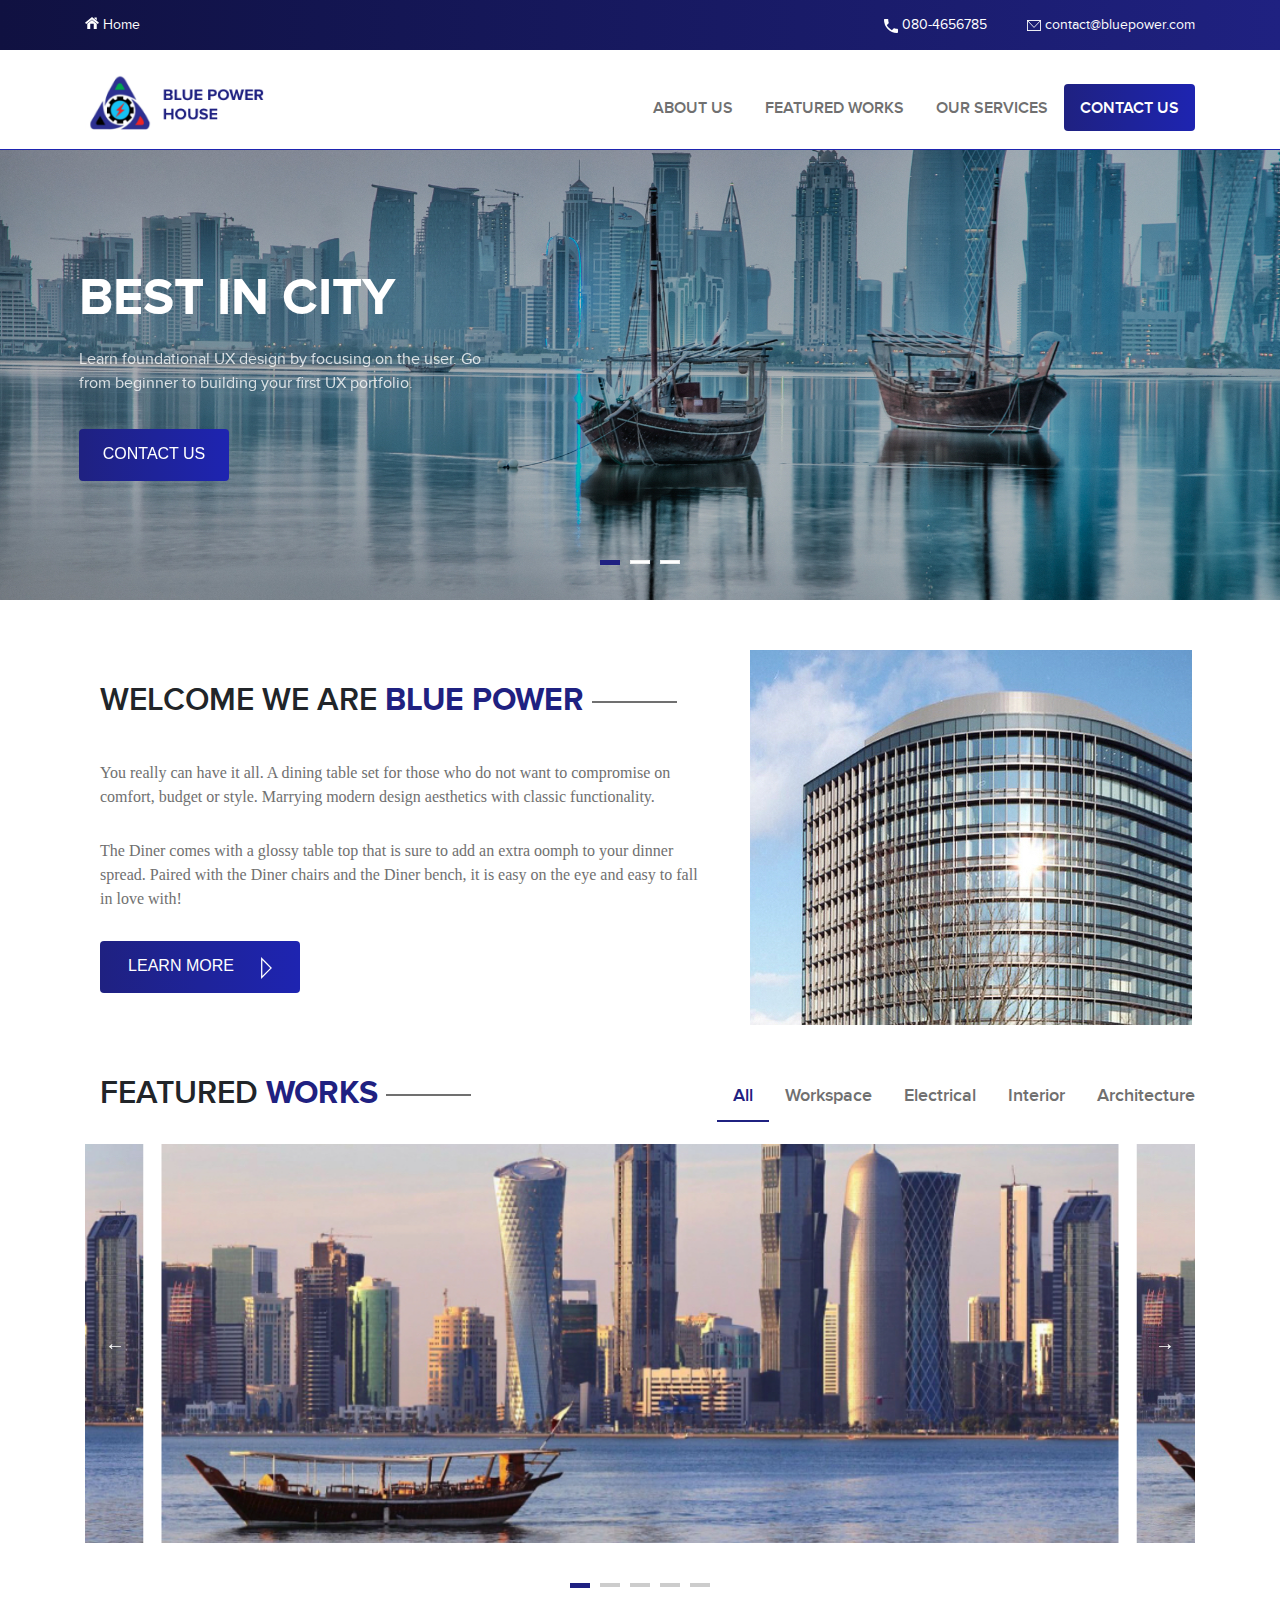
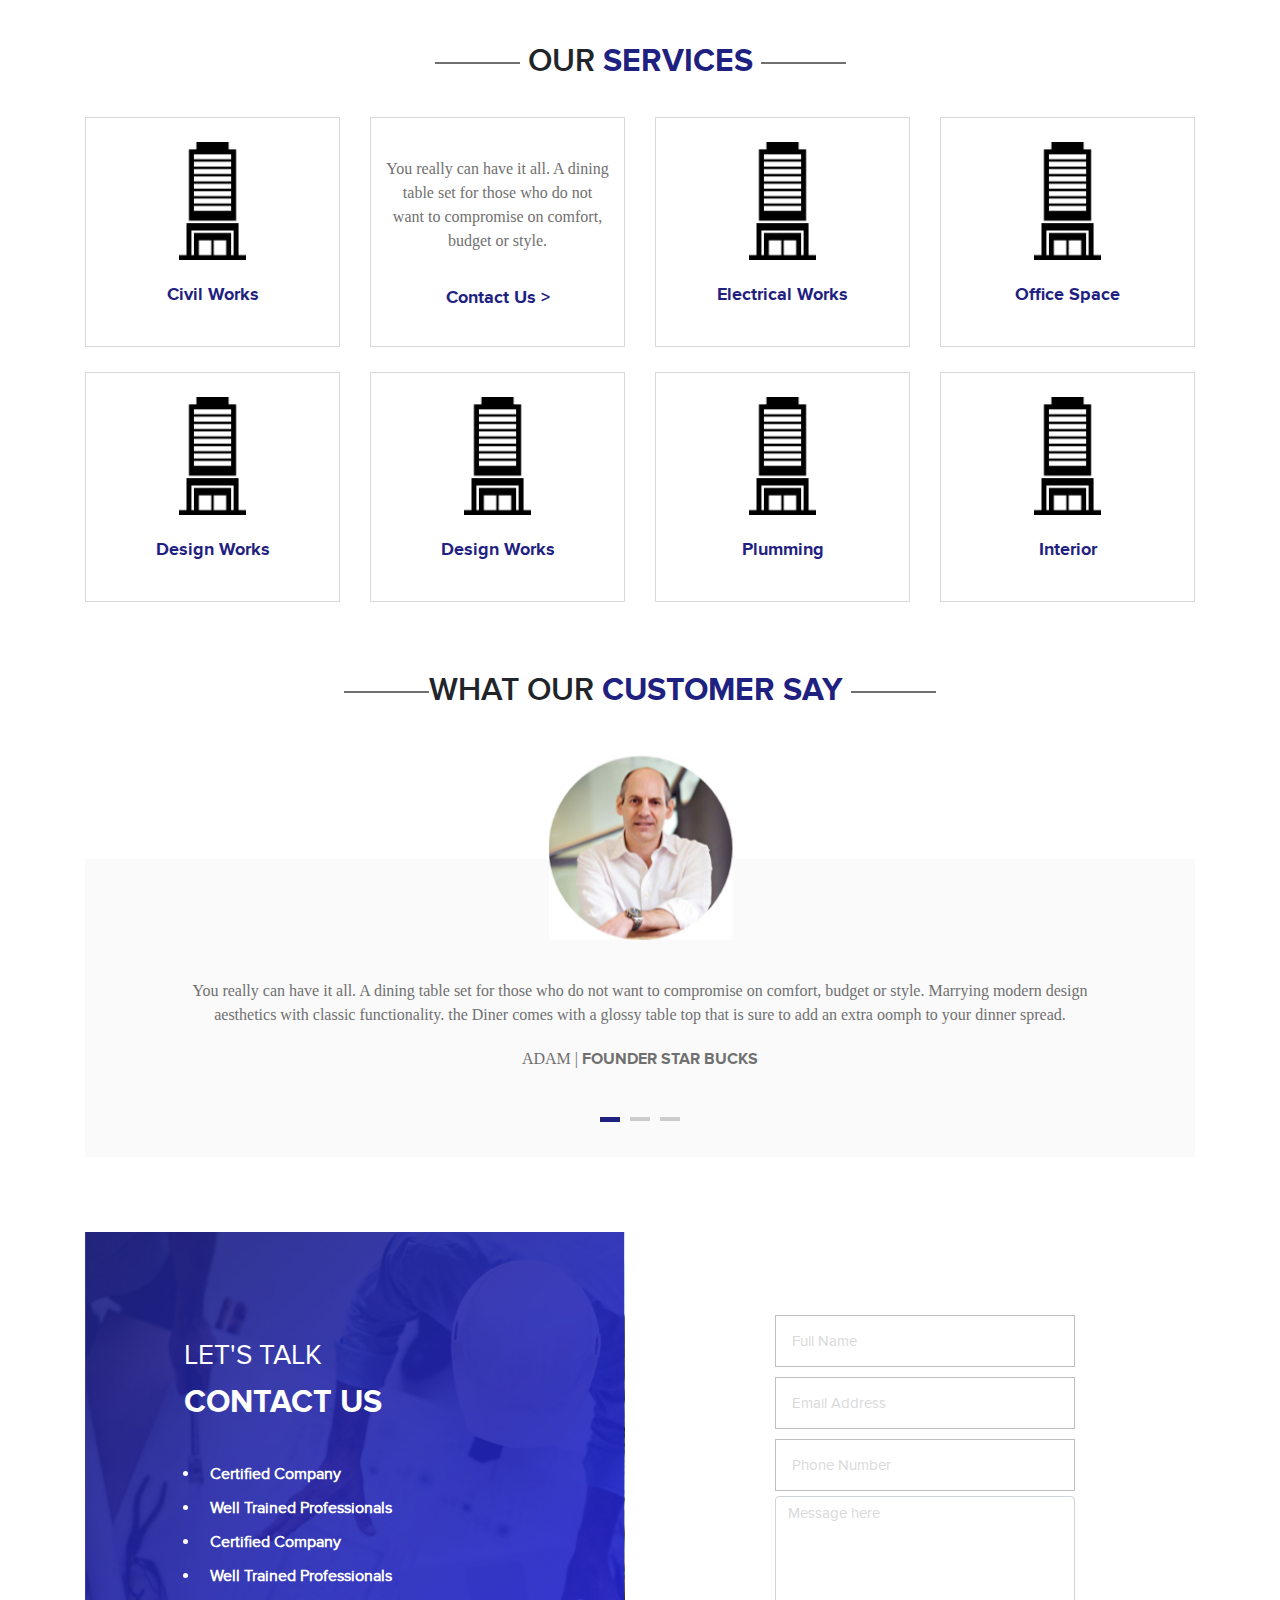
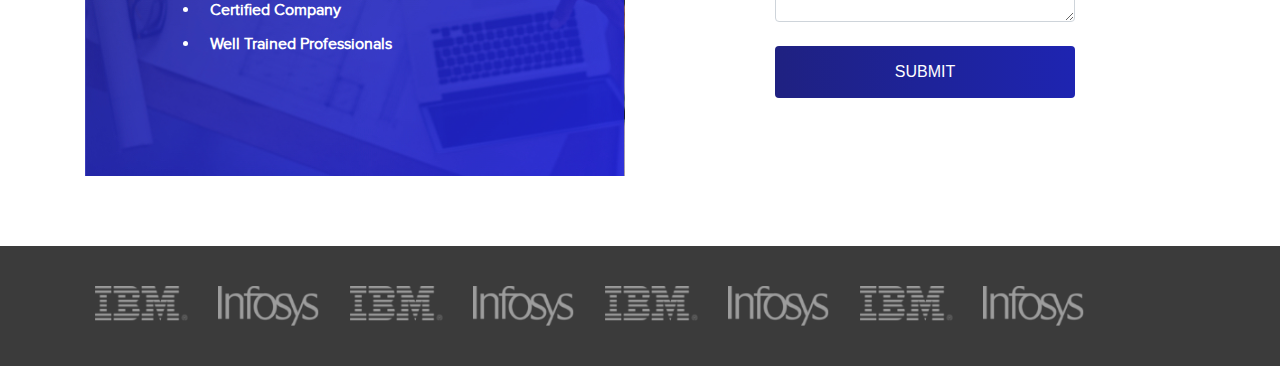
==== src/index.html @ 3dd4adbc "blue power changes" ====
<!DOCTYPE html>
<html>
<head>
  <title>Home | Blue-Power-House</title>
  <link rel="icon" href="assets/tab_logo.png" type="image/png" sizes="16x16">
  <meta charset="utf-8">
  <meta name="viewport" content="width=device-width, initial-scale=1, maximum-scale=1">
  <link rel="stylesheet" type="text/css" href="css/slick.css">
  <link rel="stylesheet" type="text/css" href="css/slick-theme.css">
  <link rel="stylesheet" type="text/css" href="css/alertify.min.css">
  <link rel="stylesheet" type="text/css" href="css/style.css">
  <link rel="stylesheet" href="https://maxcdn.bootstrapcdn.com/bootstrap/4.1.3/css/bootstrap.min.css">
  <script src="https://ajax.googleapis.com/ajax/libs/jquery/3.3.1/jquery.min.js"></script>
  <script src="https://cdnjs.cloudflare.com/ajax/libs/popper.js/1.14.3/umd/popper.min.js"></script>
  <script src="https://maxcdn.bootstrapcdn.com/bootstrap/4.1.3/js/bootstrap.min.js"></script>
</head>
<body>
	<div class="blue-house-home">
		<div class="header-desktop d-none d-sm-block">
			<div class="container-width container">
				<div class="row">
					<div class="col-sm-6 header-font">
						<a href="index.html">
							<img src="assets/Home.svg" class="Home_icon"> Home
						</a>
					</div>
					<div class="col-sm-6 header-font text-right">
						<a href="tel:080-4656785"><img src="assets/Call_white.svg" class="Home_icon" style="vertical-align: middle;"> 080-4656785</a>&nbsp;&nbsp;&nbsp;&nbsp;&nbsp;&nbsp;&nbsp;&nbsp;
						<a href="mailto:contact@bluepower.com"><img src="assets/email_white.svg" class="Home_icon" style="vertical-align: middle;"> contact@bluepower.com</a>
					</div>
				</div>
			</div>
		</div>
		<div class="logo-header">
			<div class="container logo-section">
				<div class="row mob-header">
					<div class="col-sm-3 col-6">
						<div class="blue-power-logo">
							<a href="index.html">
								<img src="assets/Company_Logo.png" class="Home_Logo">
							</a>
						</div>
					</div>
					<div class="col-sm-9 col-6">
						<div class="d-none d-sm-block desk-nav">
							  <ul class="nav justify-content-end">
								    <li class="nav-item">
								      <a class="nav-link header-hover" href="about.html">ABOUT US</a>
								    </li>
								    <li class="nav-item">
								      <a class="nav-link feature_header header-hover" href="javascript:void(0)">FEATURED WORKS</a>
								    </li>
								    <li class="nav-item">
								      <a class="nav-link service_header header-hover" href="javascript:void:(0)">OUR SERVICES</a>
								    </li>
								    <li class="nav-item">
								      <a class="nav-link contact-cta Contact_Us" href="javascript:void:(0)" style="color: white !important">CONTACT US</a>
								    </li>
								    
							  </ul>
						</div>
						<div class="d-block d-sm-none text-right menu">
							<a href="javascript:void(0)" onclick="openNav()">
								<img src="assets/Menu.svg" class="menu-icon" width="50%"> 
							</a>
							<div id="mySidenav" class="sidenav">
								<div class="container mob-header">
									<div class="row">
										<div class="col-6"> 
											<a href="index.html">
												<img src="assets/Company_Logo.png" class="Home_Logo">
											</a>
										</div>
										<div class="col-6 text-right"> 
											<a href="javascript:void(0)" onclick="closeNav()" class="close-nav" style="color: #1C1E76 !important;">
												<img src="assets/Close.svg" class="close_icon">
											</a>
										</div>
									</div>
									<div class="slider-cnt">
										<ul class="nav flex-column text-left">
										    <li class="nav-item">
										      <a class="nav-link" href="about.html">ABOUT US</a>
										    </li>
										    <li class="nav-item">
										      <a class="nav-link feature_header" href="javascript:void(0)">FEATURED WORKS</a>
										    </li>
										    <li class="nav-item">
										      <a class="nav-link service_header" href="javascript:void:(0)">OUR SERVICES</a>
										    </li>
										    
										    <li class="nav-item">
										      <a class="nav-link" href="tel:080-4656785">
										      		<img src="assets/call_blue.svg" class="Home_icon_mob" style="vertical-align: middle;"> 080-4656785
										      		
										      </a>
										    </li>
										    <li class="nav-item">
										      <a class="nav-link" href="mailto:contact@bluepower.com">
										      		<img src="assets/email_blue.svg" class="Home_icon_mob" style="vertical-align: middle;"> contact@bluepower.com
										      		
										      </a>
										    </li>
										    <li class="nav-item" style="padding-top: 10px;">
										      <a class="nav-link mob-contact-cta Contact_Us" href="javascript:void(0)" style="color: white !important;padding: 1rem 0rem !important;">CONTACT US</a>
										    </li>
										    
									  </ul>
									</div>
								</div>
							  
							</div>
						</div>
					</div>
				</div>
			</div>
		</div>
		<div class="home-banner">
			<div class="Banner-desk">
				<div class="banner-slick">
					<div class="d-none d-sm-block" style="position: relative;">
						
						<img src="assets/Home_desktop.jpg" style="width: 100%">
						<div class="banner-cnt-index">
							<div class="banner-header-text">BEST IN CITY</div>
							<div class="banner-sub-text">
								Learn foundational UX design by focusing on the user. Go from beginner to building your first UX portfolio.
							</div><br>
							<div class="baner-action">
								<a class="nav-link contact-cta banner-cta Contact_Us" href="javascript:void(0)" style="padding-top: 13px !important;">CONTACT US</a>
							</div>
						</div>
						
					</div>
					<div class="d-none d-sm-block" style="position: relative;">
						
						<img src="assets/Home_desktop.jpg" style="width: 100%">
						<div class="banner-cnt-index">
							<div class="banner-header-text">BEST IN CITY</div>
							<div class="banner-sub-text">
								Learn foundational UX design by focusing on the user. Go from beginner to building your first UX portfolio.
							</div><br>
							<div class="baner-action">
								<a class="nav-link contact-cta banner-cta Contact_Us" href="javascript:void(0)" style="padding-top: 13px !important;">CONTACT US</a>
							</div>
						</div>
						
					</div>
					<div class="d-none d-sm-block" style="position: relative;">
						
						<img src="assets/Home_desktop.jpg" style="width: 100%">
						<div class="banner-cnt-index">
							<div class="banner-header-text">BEST IN CITY</div>
							<div class="banner-sub-text">
								Learn foundational UX design by focusing on the user. Go from beginner to building your first UX portfolio.
							</div><br>
							<div class="baner-action">
								<a class="nav-link contact-cta banner-cta Contact_Us" href="javascript:void(0)" style="padding-top: 13px !important;">CONTACT US</a>
							</div>
						</div>
						
					</div>
					

				</div>
				<div class="banner-slick d-block d-sm-none">
					<div class="d-block d-sm-none Mob-relative">
						<img src="assets/Home_mobile.jpg" style="width: 100%">
						<div class="banner-cnt-index">
							<div class="banner-header-text">BEST IN CITY</div>
							<div class="banner-sub-text">
								Learn foundational UX design by focusing on the user. Go from beginner to building your first UX portfolio.
							</div><br>
							<div class="baner-action">
								<a class="nav-link contact-cta banner-cta Contact_Us" href="javascript:void(0)" style="padding-top: 13px !important;">CONTACT US</a>
							</div>
						</div>
					</div>
					
					<div class="d-block d-sm-none Mob-relative">
						<img src="assets/Home_mobile.jpg" style="width: 100%">
						<div class="banner-cnt-index">
							<div class="banner-header-text">BEST IN CITY</div>
							<div class="banner-sub-text">
								Learn foundational UX design by focusing on the user. Go from beginner to building your first UX portfolio.
							</div><br>
							<div class="baner-action">
								<a class="nav-link contact-cta banner-cta Contact_Us" href="javascript:void(0)" style="padding-top: 13px !important;">CONTACT US</a>
							</div>
						</div>
					</div>
					
					<div class="d-block d-sm-none Mob-relative">
						<img src="assets/Home_mobile.jpg" style="width: 100%">
						<div class="banner-cnt-index">
							<div class="banner-header-text">BEST IN CITY</div>
							<div class="banner-sub-text">
								Learn foundational UX design by focusing on the user. Go from beginner to building your first UX portfolio.
							</div><br>
							<div class="baner-action">
								<a class="nav-link contact-cta banner-cta Contact_Us" href="javascript:void(0)" style="padding-top: 13px !important;">CONTACT US</a>
							</div>
						</div>
					</div>
				</div>
				
				
			</div>
		</div>
		<div class="work-blue">
			<div class="we-are-blue">
				<div class="container">
					<div class="row">
						<div class="col-sm-7 col-12 d-flex">
							<div class="container align-self-center">
								<div class="welcome-title">WELCOME WE ARE <strong class="Blue-Head">BLUE POWER</strong> <span class="hr-line"></span></div>
								<div class="welcome-cnt">
									You really can have it all. A dining table set for those who do not want to compromise on comfort, budget or style. Marrying modern design aesthetics with classic functionality.
								</div>
								<div class="welcome-cnt">
									The Diner comes with a glossy table top that is sure to add an extra oomph to your dinner spread. Paired with the Diner chairs and the Diner bench, it is easy on the eye and easy to fall in love with!
								</div>
								<div class="learn-more">
									<a class="nav-link contact-cta banner-cta" href="#" style="padding-top: 13px !important;width: 200px !important;">LEARN MORE <img src="assets/Line_arrow.svg" class="cta_icon"></a>
								</div>
							</div>
						</div>
						<div class="col-sm-5 d-flex" id="welcome-banner">
							<div class="welcome-img align-self-center">
								<img src="assets/we_blue.jpg" class="" style="vertical-align: middle;width: 100%"> 
							</div>
						</div>
					</div>
				</div>
			</div>
		</div>
		<div class="featured-work-space" id="Feature-space">
			<div class="container">
				<div class="row">
					<div class="col-sm-5 col-12">
						<div class="container">
							<div class="welcome-title">FEATURED <strong class="Blue-Head">WORKS</strong> <span class="hr-line"></span></div>
						</div>
					</div>
					<div class="col-sm-7 col-12">
						<div class="featured-list" id="featured-list">
							<ul class="nav justify-content-end" id="work-space-scroll">
							    <li class="nav-item">
							      <a class="nav-link header-hover-feature active-item-feture" data-slide="1" href="javascript:void(0)">All</a>
							    </li>
							    <li class="nav-item">
							      <a class="nav-link header-hover-feature" href="#" data-slide="2">Workspace</a>
							    </li>
							    <li class="nav-item">
							      <a class="nav-link header-hover-feature" href="#" data-slide="3">Electrical</a>
							    </li>
							    <li class="nav-item">
							      <a class="nav-link header-hover-feature" href="#" data-slide="4">Interior</a>
							    </li>
							    <li class="nav-item">
							      <a class="nav-link header-hover-feature" href="#" style="padding-right:0px;" data-slide="5">Architecture</a>
							    </li> 
							   
							</ul>
						</div>
					</div>
				</div>
			</div>
			<div class="container feature-work-banners">
					<section class="center slider">
						  <div>
						    <img src="assets/Feature_slide1.jpg" width="100%">
						  </div>
						  <div>
						    <img src="assets/Feature_slide1.jpg" width="100%">
						  </div>
						  <div>
						    <img src="assets/Feature_slide1.jpg" width="100%">
						  </div>
						  <div>
						    <img src="assets/Feature_slide1.jpg" width="100%">
						  </div>
						  <div>
						    <img src="assets/Feature_slide1.jpg" width="100%">
						  </div>
						  
					</section>
			</div>
		</div>
		<div class="container our-service">
			<div class="row">
				<div class="col-sm-12 col-12">
					<div class="welcome-title text-center"><span class="hr-line"></span> OUR <strong class="Blue-Head">SERVICES</strong> <span class="hr-line"></span></div>
				</div>
				
			</div>
			<div class="row centerMobile">
				<div class="col-sm-3 d-flex">
					<div class="container service text-center align-self-center">
						<br>
						<img src="assets/service_icon.svg" width="30%">
						
						<div class="service_title text-center">
							Civil Works
						</div>
						<br>
					</div>
				</div>
				<div class="col-sm-3 d-flex">
					<div class="container service text-center align-self-center">
						<br>
						<div class="contact-text">
							You really can have it all. A dining table set for those who do not want to compromise on comfort, budget or style.
						</div>
						<div class="service_title text-center Contact_Us">
							<a class="service_title Contact_Us" href="#contact-left">
								Contact Us >
							</a>
							
						</div>
						<br>
					</div>
				</div>
				<div class="col-sm-3 d-flex">
					<div class="container service text-center align-self-center">
						<br>
						<img src="assets/service_icon.svg" width="30%">
						<div class="service_title text-center">
							Electrical Works
						</div>
						<br>
					</div>
				</div>
				<div class="col-sm-3 d-flex">
					<div class="container service text-center align-self-center">
						<br>
						<img src="assets/service_icon.svg" width="30%">
						<div class="service_title text-center">
							Office Space
						</div>
						<br>
					</div>
				</div>
				<div class="col-sm-3 d-flex">
					<div class="container service text-center align-self-center">
						<br>
						<img src="assets/service_icon.svg" width="30%">
						<div class="service_title text-center">
							Design Works
						</div>
						<br>
					</div>
				</div>
				<div class="col-sm-3 d-flex">
					<div class="container service text-center align-self-center">
						<br>
						<img src="assets/service_icon.svg" width="30%">
						<div class="service_title text-center">
							Design Works
						</div>
						<br>
					</div>
				</div>
				<div class="col-sm-3 d-flex">
					<div class="container service text-center align-self-center">
						<br>
						<img src="assets/service_icon.svg" width="30%">
						<div class="service_title text-center">
							Plumming
						</div>
						<br>
					</div>
				</div>
				<div class="col-sm-3 d-flex">
					<div class="container service text-center align-self-center">
						<br>
						<img src="assets/service_icon.svg" width="30%">
						<div class="service_title text-center">
							Interior
						</div>
						<br>
					</div>
				</div>
			</div>
		</div>
		<div class="container">
			<div class="customer_say">
				<div class="row">
					<div class="col-sm-12 col-12 service-head">
						<div class="welcome-title text-center"><span class="hr-line"></span>WHAT OUR<br class="d-block d-sm-none"> <strong class="Blue-Head">CUSTOMER SAY</strong> <span class="hr-line"></span></div>
					</div>
				</div>
				<div class="testimonials">
					<div class="text-center">
						<img src="assets/Founder.jpg" class="founder-img">
						<div class="say-text text-center">
							 You really can have it all. A dining table set for those who do not want to compromise on comfort, budget or style. Marrying modern design aesthetics with classic functionality. the Diner comes with a glossy table top that is sure to add an extra oomph to your dinner spread.
							<div class="say-person">
								ADAM | <strong>FOUNDER STAR BUCKS</strong>
							</div>
						</div>
					</div>
					<div class="text-center">
						<img src="assets/Founder.jpg" class="founder-img">
						<div class="say-text text-center">
							You really can have it all. A dining table set for those who do not want to compromise on comfort, budget or style. Marrying modern design aesthetics with classic functionality. the Diner comes with a glossy table top that is sure to add an extra oomph to your dinner spread.
							<div class="say-person">
								ADAM | <strong>FOUNDER STAR BUCKS</strong>
							</div>
						</div>
					</div>
					<div class="text-center">
						<img src="assets/Founder.jpg" class="founder-img">
						<div class="say-text text-center">
							You really can have it all. A dining table set for those who do not want to compromise on comfort, budget or style. Marrying modern design aesthetics with classic functionality. the Diner comes with a glossy table top that is sure to add an extra oomph to your dinner spread.
							<div class="say-person">
								ADAM | <strong>FOUNDER STAR BUCKS</strong>
							</div>
						</div>
					</div>
				</div>
			</div>
		</div>
		<div class="container">
			<div class="lets-talk">
				<div class="row">
					<div class="col-sm-6 contact-left d-flex" id="contact-left">
						<img src="assets/Contact_us.jpg" width="100%">
						<div class="contact-cnt align-self-center">
							<div class="lets-header"><span style="font-size: 28px !important;">LET'S TALK</span> <br><strong>CONTACT US</strong></div><br>
							<div class="lets-qualify">
								<ul>
									<li>Certified Company</li>
									<li>Well Trained Professionals</li>
									<li>Certified Company</li>
									<li>Well Trained Professionals</li>
									<li>Certified Company</li>
									<li>Well Trained Professionals</li>
										
								</ul>
							</div>
						</div>
					</div>
					<div class="col-sm-6 col-12 d-flex">
						<div class="contact-form align-self-center">
							<div class="contact-mobile d-block d-sm-none text-center">
								LET'S TALK<br>
								<strong>CONTACT US</strong>
							</div>
							<div class="contact-forn">
								<form id="contact-form">
									<div class="form-field">
										<input type="text" class="formInput" name="name" placeholder="Full Name" id="inputName" required>
									</div>
									<div class="form-field">
										<input type="email" class="formInput" name="email" placeholder="Email Address" id="inputEmail" required>
									</div>
									<div class="form-field">
										<input type="text" class="formInput" name="phone" placeholder="Phone Number" id="inputPhone" required>
									</div>
									<div class="text-field">
										<textarea class="form-control"  rows="5" name="Message" id="inputMessage" placeholder="Message here"></textarea>
									</div>
									
									<br>
									<div class="submit-form">
										<input type="submit" name="submit" value="SUBMIT">
									</div>
								</form>
							</div>
						</div>
					</div>
				</div>
			</div>
		</div>
		<div class="blue-footer">
			<div class="trusted-list">
				<div class="container mob_ver" style="padding-left: 30px;">
					<div class="row mobile_overflow" style="">
						<div>
							<img src="assets/Trusted_company_logo1.png" class="trusted_img">
						</div>
						<div>
							<img src="assets/Trusted_company_logo2.png" class="trusted_img">
						</div>
						<div>
							<img src="assets/Trusted_company_logo1.png" class="trusted_img">
						</div>
						<div>
							<img src="assets/Trusted_company_logo2.png" class="trusted_img">
						</div>
						<div>
							<img src="assets/Trusted_company_logo1.png" class="trusted_img">
						</div>
						<div>
							<img src="assets/Trusted_company_logo2.png" class="trusted_img">
						</div>
						<div>
							<img src="assets/Trusted_company_logo1.png" class="trusted_img">
						</div>
						<div>
							<img src="assets/Trusted_company_logo2.png" class="trusted_img">
						</div>

					</div>
				</div>
			</div>
		</div>

	</div>
	<script type="text/javascript" src="https://code.jquery.com/jquery-2.2.0.min.js"></script>
	<script type="text/javascript" src="js/slick.js"></script>
	<script type="text/javascript" src="js/alertify.min.js"></script>
	<script type="text/javascript" src="js/app.js"></script>


</body>
</html>
---- src/css/alertify.min.css ----
/**
 * alertifyjs 1.11.2 http://alertifyjs.com
 * AlertifyJS is a javascript framework for developing pretty browser dialogs and notifications.
 * Copyright 2018 Mohammad Younes <Mohammad@alertifyjs.com> (http://alertifyjs.com) 
 * Licensed under GPL 3 <https://opensource.org/licenses/gpl-3.0>*/
.alertify .ajs-dimmer{position:fixed;z-index:1981;top:0;right:0;bottom:0;left:0;padding:0;margin:0;background-color:#252525;opacity:.5}.alertify .ajs-modal{position:fixed;top:0;right:0;left:0;bottom:0;padding:0;overflow-y:auto;z-index:1981}.alertify .ajs-dialog{position:relative;margin:5% auto;min-height:110px;max-width:500px;padding:24px 24px 0 24px;outline:0;background-color:#fff}.alertify .ajs-dialog.ajs-capture:before{content:'';position:absolute;top:0;right:0;bottom:0;left:0;display:block;z-index:1}.alertify .ajs-reset{position:absolute!important;display:inline!important;width:0!important;height:0!important;opacity:0!important}.alertify .ajs-commands{position:absolute;right:4px;margin:-14px 24px 0 0;z-index:2}.alertify .ajs-commands button{display:none;width:10px;height:10px;margin-left:10px;padding:10px;border:0;background-color:transparent;background-repeat:no-repeat;background-position:center;cursor:pointer}.alertify .ajs-commands button.ajs-close{background-image:url([data-uri])}.alertify .ajs-commands button.ajs-maximize{background-image:url([data-uri])}.alertify .ajs-header{margin:-24px;margin-bottom:0;padding:16px 24px;background-color:#fff}.alertify .ajs-body{min-height:56px}.alertify .ajs-body .ajs-content{padding:16px 24px 16px 16px}.alertify .ajs-footer{padding:4px;margin-left:-24px;margin-right:-24px;min-height:43px;background-color:#fff}.alertify .ajs-footer .ajs-buttons.ajs-primary{text-align:right}.alertify .ajs-footer .ajs-buttons.ajs-primary .ajs-button{margin:4px}.alertify .ajs-footer .ajs-buttons.ajs-auxiliary{float:left;clear:none;text-align:left}.alertify .ajs-footer .ajs-buttons.ajs-auxiliary .ajs-button{margin:4px}.alertify .ajs-footer .ajs-buttons .ajs-button{min-width:88px;min-height:35px}.alertify .ajs-handle{position:absolute;display:none;width:10px;height:10px;right:0;bottom:0;z-index:1;background-image:url([data-uri]);-webkit-transform:scaleX(1);transform:scaleX(1);cursor:se-resize}.alertify.ajs-no-overflow .ajs-body .ajs-content{overflow:hidden!important}.alertify.ajs-no-padding.ajs-maximized .ajs-body .ajs-content{left:0;right:0;padding:0}.alertify.ajs-no-padding:not(.ajs-maximized) .ajs-body{margin-left:-24px;margin-right:-24px}.alertify.ajs-no-padding:not(.ajs-maximized) .ajs-body .ajs-content{padding:0}.alertify.ajs-no-padding.ajs-resizable .ajs-body .ajs-content{left:0;right:0}.alertify.ajs-maximizable .ajs-commands button.ajs-maximize,.alertify.ajs-maximizable .ajs-commands button.ajs-restore{display:inline-block}.alertify.ajs-closable .ajs-commands button.ajs-close{display:inline-block}.alertify.ajs-maximized .ajs-dialog{width:100%!important;height:100%!important;max-width:none!important;margin:0 auto!important;top:0!important;left:0!important}.alertify.ajs-maximized.ajs-modeless .ajs-modal{position:fixed!important;min-height:100%!important;max-height:none!important;margin:0!important}.alertify.ajs-maximized .ajs-commands button.ajs-maximize{background-image:url([data-uri])}.alertify.ajs-maximized .ajs-dialog,.alertify.ajs-resizable .ajs-dialog{padding:0}.alertify.ajs-maximized .ajs-commands,.alertify.ajs-resizable .ajs-commands{margin:14px 24px 0 0}.alertify.ajs-maximized .ajs-header,.alertify.ajs-resizable .ajs-header{position:absolute;top:0;left:0;right:0;margin:0;padding:16px 24px}.alertify.ajs-maximized .ajs-body,.alertify.ajs-resizable .ajs-body{min-height:224px;display:inline-block}.alertify.ajs-maximized .ajs-body .ajs-content,.alertify.ajs-resizable .ajs-body .ajs-content{position:absolute;top:50px;right:24px;bottom:50px;left:24px;overflow:auto}.alertify.ajs-maximized .ajs-footer,.alertify.ajs-resizable .ajs-footer{position:absolute;left:0;right:0;bottom:0;margin:0}.alertify.ajs-resizable:not(.ajs-maximized) .ajs-dialog{min-width:548px}.alertify.ajs-resizable:not(.ajs-maximized) .ajs-handle{display:block}.alertify.ajs-movable:not(.ajs-maximized) .ajs-header{cursor:move}.alertify.ajs-modeless .ajs-dimmer,.alertify.ajs-modeless .ajs-reset{display:none}.alertify.ajs-modeless .ajs-modal{overflow:visible;max-width:none;max-height:0}.alertify.ajs-modeless.ajs-pinnable .ajs-commands button.ajs-pin{display:inline-block;background-image:url([data-uri])}.alertify.ajs-modeless.ajs-unpinned .ajs-modal{position:absolute}.alertify.ajs-modeless.ajs-unpinned .ajs-commands button.ajs-pin{background-image:url([data-uri])}.alertify.ajs-modeless:not(.ajs-unpinned) .ajs-body{max-height:500px;overflow:auto}.alertify.ajs-basic .ajs-header{opacity:0}.alertify.ajs-basic .ajs-footer{visibility:hidden}.alertify.ajs-frameless .ajs-header{position:absolute;top:0;left:0;right:0;min-height:60px;margin:0;padding:0;opacity:0;z-index:1}.alertify.ajs-frameless .ajs-footer{display:none}.alertify.ajs-frameless .ajs-body .ajs-content{position:absolute;top:0;right:0;bottom:0;left:0}.alertify.ajs-frameless:not(.ajs-resizable) .ajs-dialog{padding-top:0}.alertify.ajs-frameless:not(.ajs-resizable) .ajs-dialog .ajs-commands{margin-top:0}.ajs-no-overflow{overflow:hidden!important;outline:0}.ajs-no-overflow.ajs-fixed{position:fixed;top:0;right:0;bottom:0;left:0;overflow-y:scroll!important}.ajs-no-selection,.ajs-no-selection *{-webkit-user-select:none;-moz-user-select:none;-ms-user-select:none;user-select:none}@media screen and (max-width:568px){.alertify .ajs-dialog{min-width:150px}.alertify:not(.ajs-maximized) .ajs-modal{padding:0 5%}.alertify:not(.ajs-maximized).ajs-resizable .ajs-dialog{min-width:initial;min-width:auto}}@-moz-document url-prefix(){.alertify button:focus{outline:1px dotted #3593d2}}.alertify .ajs-dimmer,.alertify .ajs-modal{-webkit-transform:translate3d(0,0,0);transform:translate3d(0,0,0);-webkit-transition-property:opacity,visibility;transition-property:opacity,visibility;-webkit-transition-timing-function:linear;transition-timing-function:linear;-webkit-transition-duration:250ms;transition-duration:250ms}.alertify.ajs-hidden .ajs-dimmer,.alertify.ajs-hidden .ajs-modal{visibility:hidden;opacity:0}.alertify.ajs-in:not(.ajs-hidden) .ajs-dialog{-webkit-animation-duration:.5s;animation-duration:.5s}.alertify.ajs-out.ajs-hidden .ajs-dialog{-webkit-animation-duration:250ms;animation-duration:250ms}.alertify .ajs-dialog.ajs-shake{-webkit-animation-name:ajs-shake;animation-name:ajs-shake;-webkit-animation-duration:.1s;animation-duration:.1s;-webkit-animation-fill-mode:both;animation-fill-mode:both}@-webkit-keyframes ajs-shake{0%,100%{-webkit-transform:translate3d(0,0,0);transform:translate3d(0,0,0)}10%,30%,50%,70%,90%{-webkit-transform:translate3d(-10px,0,0);transform:translate3d(-10px,0,0)}20%,40%,60%,80%{-webkit-transform:translate3d(10px,0,0);transform:translate3d(10px,0,0)}}@keyframes ajs-shake{0%,100%{-webkit-transform:translate3d(0,0,0);transform:translate3d(0,0,0)}10%,30%,50%,70%,90%{-webkit-transform:translate3d(-10px,0,0);transform:translate3d(-10px,0,0)}20%,40%,60%,80%{-webkit-transform:translate3d(10px,0,0);transform:translate3d(10px,0,0)}}.alertify.ajs-slide.ajs-in:not(.ajs-hidden) .ajs-dialog{-webkit-animation-name:ajs-slideIn;animation-name:ajs-slideIn;-webkit-animation-timing-function:cubic-bezier(.175,.885,.32,1.275);animation-timing-function:cubic-bezier(.175,.885,.32,1.275)}.alertify.ajs-slide.ajs-out.ajs-hidden .ajs-dialog{-webkit-animation-name:ajs-slideOut;animation-name:ajs-slideOut;-webkit-animation-timing-function:cubic-bezier(.6,-.28,.735,.045);animation-timing-function:cubic-bezier(.6,-.28,.735,.045)}.alertify.ajs-zoom.ajs-in:not(.ajs-hidden) .ajs-dialog{-webkit-animation-name:ajs-zoomIn;animation-name:ajs-zoomIn}.alertify.ajs-zoom.ajs-out.ajs-hidden .ajs-dialog{-webkit-animation-name:ajs-zoomOut;animation-name:ajs-zoomOut}.alertify.ajs-fade.ajs-in:not(.ajs-hidden) .ajs-dialog{-webkit-animation-name:ajs-fadeIn;animation-name:ajs-fadeIn}.alertify.ajs-fade.ajs-out.ajs-hidden .ajs-dialog{-webkit-animation-name:ajs-fadeOut;animation-name:ajs-fadeOut}.alertify.ajs-pulse.ajs-in:not(.ajs-hidden) .ajs-dialog{-webkit-animation-name:ajs-pulseIn;animation-name:ajs-pulseIn}.alertify.ajs-pulse.ajs-out.ajs-hidden .ajs-dialog{-webkit-animation-name:ajs-pulseOut;animation-name:ajs-pulseOut}.alertify.ajs-flipx.ajs-in:not(.ajs-hidden) .ajs-dialog{-webkit-animation-name:ajs-flipInX;animation-name:ajs-flipInX}.alertify.ajs-flipx.ajs-out.ajs-hidden .ajs-dialog{-webkit-animation-name:ajs-flipOutX;animation-name:ajs-flipOutX}.alertify.ajs-flipy.ajs-in:not(.ajs-hidden) .ajs-dialog{-webkit-animation-name:ajs-flipInY;animation-name:ajs-flipInY}.alertify.ajs-flipy.ajs-out.ajs-hidden .ajs-dialog{-webkit-animation-name:ajs-flipOutY;animation-name:ajs-flipOutY}@-webkit-keyframes ajs-pulseIn{0%,100%,20%,40%,60%,80%{-webkit-transition-timing-function:cubic-bezier(.215,.61,.355,1);transition-timing-function:cubic-bezier(.215,.61,.355,1)}0%{opacity:0;-webkit-transform:scale3d(.3,.3,.3);transform:scale3d(.3,.3,.3)}20%{-webkit-transform:scale3d(1.1,1.1,1.1);transform:scale3d(1.1,1.1,1.1)}40%{-webkit-transform:scale3d(.9,.9,.9);transform:scale3d(.9,.9,.9)}60%{opacity:1;-webkit-transform:scale3d(1.03,1.03,1.03);transform:scale3d(1.03,1.03,1.03)}80%{-webkit-transform:scale3d(.97,.97,.97);transform:scale3d(.97,.97,.97)}100%{opacity:1;-webkit-transform:scale3d(1,1,1);transform:scale3d(1,1,1)}}@keyframes ajs-pulseIn{0%,100%,20%,40%,60%,80%{-webkit-transition-timing-function:cubic-bezier(.215,.61,.355,1);transition-timing-function:cubic-bezier(.215,.61,.355,1)}0%{opacity:0;-webkit-transform:scale3d(.3,.3,.3);transform:scale3d(.3,.3,.3)}20%{-webkit-transform:scale3d(1.1,1.1,1.1);transform:scale3d(1.1,1.1,1.1)}40%{-webkit-transform:scale3d(.9,.9,.9);transform:scale3d(.9,.9,.9)}60%{opacity:1;-webkit-transform:scale3d(1.03,1.03,1.03);transform:scale3d(1.03,1.03,1.03)}80%{-webkit-transform:scale3d(.97,.97,.97);transform:scale3d(.97,.97,.97)}100%{opacity:1;-webkit-transform:scale3d(1,1,1);transform:scale3d(1,1,1)}}@-webkit-keyframes ajs-pulseOut{20%{-webkit-transform:scale3d(.9,.9,.9);transform:scale3d(.9,.9,.9)}50%,55%{opacity:1;-webkit-transform:scale3d(1.1,1.1,1.1);transform:scale3d(1.1,1.1,1.1)}100%{opacity:0;-webkit-transform:scale3d(.3,.3,.3);transform:scale3d(.3,.3,.3)}}@keyframes ajs-pulseOut{20%{-webkit-transform:scale3d(.9,.9,.9);transform:scale3d(.9,.9,.9)}50%,55%{opacity:1;-webkit-transform:scale3d(1.1,1.1,1.1);transform:scale3d(1.1,1.1,1.1)}100%{opacity:0;-webkit-transform:scale3d(.3,.3,.3);transform:scale3d(.3,.3,.3)}}@-webkit-keyframes ajs-zoomIn{0%{opacity:0;-webkit-transform:scale3d(.25,.25,.25);transform:scale3d(.25,.25,.25)}100%{opacity:1;-webkit-transform:scale3d(1,1,1);transform:scale3d(1,1,1)}}@keyframes ajs-zoomIn{0%{opacity:0;-webkit-transform:scale3d(.25,.25,.25);transform:scale3d(.25,.25,.25)}100%{opacity:1;-webkit-transform:scale3d(1,1,1);transform:scale3d(1,1,1)}}@-webkit-keyframes ajs-zoomOut{0%{opacity:1;-webkit-transform:scale3d(1,1,1);transform:scale3d(1,1,1)}100%{opacity:0;-webkit-transform:scale3d(.25,.25,.25);transform:scale3d(.25,.25,.25)}}@keyframes ajs-zoomOut{0%{opacity:1;-webkit-transform:scale3d(1,1,1);transform:scale3d(1,1,1)}100%{opacity:0;-webkit-transform:scale3d(.25,.25,.25);transform:scale3d(.25,.25,.25)}}@-webkit-keyframes ajs-fadeIn{0%{opacity:0}100%{opacity:1}}@keyframes ajs-fadeIn{0%{opacity:0}100%{opacity:1}}@-webkit-keyframes ajs-fadeOut{0%{opacity:1}100%{opacity:0}}@keyframes ajs-fadeOut{0%{opacity:1}100%{opacity:0}}@-webkit-keyframes ajs-flipInX{0%{-webkit-transform:perspective(400px) rotate3d(1,0,0,90deg);transform:perspective(400px) rotate3d(1,0,0,90deg);-webkit-transition-timing-function:ease-in;transition-timing-function:ease-in;opacity:0}40%{-webkit-transform:perspective(400px) rotate3d(1,0,0,-20deg);transform:perspective(400px) rotate3d(1,0,0,-20deg);-webkit-transition-timing-function:ease-in;transition-timing-function:ease-in}60%{-webkit-transform:perspective(400px) rotate3d(1,0,0,10deg);transform:perspective(400px) rotate3d(1,0,0,10deg);opacity:1}80%{-webkit-transform:perspective(400px) rotate3d(1,0,0,-5deg);transform:perspective(400px) rotate3d(1,0,0,-5deg)}100%{-webkit-transform:perspective(400px);transform:perspective(400px)}}@keyframes ajs-flipInX{0%{-webkit-transform:perspective(400px) rotate3d(1,0,0,90deg);transform:perspective(400px) rotate3d(1,0,0,90deg);-webkit-transition-timing-function:ease-in;transition-timing-function:ease-in;opacity:0}40%{-webkit-transform:perspective(400px) rotate3d(1,0,0,-20deg);transform:perspective(400px) rotate3d(1,0,0,-20deg);-webkit-transition-timing-function:ease-in;transition-timing-function:ease-in}60%{-webkit-transform:perspective(400px) rotate3d(1,0,0,10deg);transform:perspective(400px) rotate3d(1,0,0,10deg);opacity:1}80%{-webkit-transform:perspective(400px) rotate3d(1,0,0,-5deg);transform:perspective(400px) rotate3d(1,0,0,-5deg)}100%{-webkit-transform:perspective(400px);transform:perspective(400px)}}@-webkit-keyframes ajs-flipOutX{0%{-webkit-transform:perspective(400px);transform:perspective(400px)}30%{-webkit-transform:perspective(400px) rotate3d(1,0,0,-20deg);transform:perspective(400px) rotate3d(1,0,0,-20deg);opacity:1}100%{-webkit-transform:perspective(400px) rotate3d(1,0,0,90deg);transform:perspective(400px) rotate3d(1,0,0,90deg);opacity:0}}@keyframes ajs-flipOutX{0%{-webkit-transform:perspective(400px);transform:perspective(400px)}30%{-webkit-transform:perspective(400px) rotate3d(1,0,0,-20deg);transform:perspective(400px) rotate3d(1,0,0,-20deg);opacity:1}100%{-webkit-transform:perspective(400px) rotate3d(1,0,0,90deg);transform:perspective(400px) rotate3d(1,0,0,90deg);opacity:0}}@-webkit-keyframes ajs-flipInY{0%{-webkit-transform:perspective(400px) rotate3d(0,1,0,90deg);transform:perspective(400px) rotate3d(0,1,0,90deg);-webkit-transition-timing-function:ease-in;transition-timing-function:ease-in;opacity:0}40%{-webkit-transform:perspective(400px) rotate3d(0,1,0,-20deg);transform:perspective(400px) rotate3d(0,1,0,-20deg);-webkit-transition-timing-function:ease-in;transition-timing-function:ease-in}60%{-webkit-transform:perspective(400px) rotate3d(0,1,0,10deg);transform:perspective(400px) rotate3d(0,1,0,10deg);opacity:1}80%{-webkit-transform:perspective(400px) rotate3d(0,1,0,-5deg);transform:perspective(400px) rotate3d(0,1,0,-5deg)}100%{-webkit-transform:perspective(400px);transform:perspective(400px)}}@keyframes ajs-flipInY{0%{-webkit-transform:perspective(400px) rotate3d(0,1,0,90deg);transform:perspective(400px) rotate3d(0,1,0,90deg);-webkit-transition-timing-function:ease-in;transition-timing-function:ease-in;opacity:0}40%{-webkit-transform:perspective(400px) rotate3d(0,1,0,-20deg);transform:perspective(400px) rotate3d(0,1,0,-20deg);-webkit-transition-timing-function:ease-in;transition-timing-function:ease-in}60%{-webkit-transform:perspective(400px) rotate3d(0,1,0,10deg);transform:perspective(400px) rotate3d(0,1,0,10deg);opacity:1}80%{-webkit-transform:perspective(400px) rotate3d(0,1,0,-5deg);transform:perspective(400px) rotate3d(0,1,0,-5deg)}100%{-webkit-transform:perspective(400px);transform:perspective(400px)}}@-webkit-keyframes ajs-flipOutY{0%{-webkit-transform:perspective(400px);transform:perspective(400px)}30%{-webkit-transform:perspective(400px) rotate3d(0,1,0,-15deg);transform:perspective(400px) rotate3d(0,1,0,-15deg);opacity:1}100%{-webkit-transform:perspective(400px) rotate3d(0,1,0,90deg);transform:perspective(400px) rotate3d(0,1,0,90deg);opacity:0}}@keyframes ajs-flipOutY{0%{-webkit-transform:perspective(400px);transform:perspective(400px)}30%{-webkit-transform:perspective(400px) rotate3d(0,1,0,-15deg);transform:perspective(400px) rotate3d(0,1,0,-15deg);opacity:1}100%{-webkit-transform:perspective(400px) rotate3d(0,1,0,90deg);transform:perspective(400px) rotate3d(0,1,0,90deg);opacity:0}}@-webkit-keyframes ajs-slideIn{0%{margin-top:-100%}100%{margin-top:5%}}@keyframes ajs-slideIn{0%{margin-top:-100%}100%{margin-top:5%}}@-webkit-keyframes ajs-slideOut{0%{margin-top:5%}100%{margin-top:-100%}}@keyframes ajs-slideOut{0%{margin-top:5%}100%{margin-top:-100%}}.alertify-notifier{position:fixed;width:0;overflow:visible;z-index:1982;-webkit-transform:translate3d(0,0,0);transform:translate3d(0,0,0)}.alertify-notifier .ajs-message{position:relative;width:260px;max-height:0;padding:0;opacity:0;margin:0;-webkit-transform:translate3d(0,0,0);transform:translate3d(0,0,0);-webkit-transition-duration:250ms;transition-duration:250ms;-webkit-transition-timing-function:linear;transition-timing-function:linear}.alertify-notifier .ajs-message.ajs-visible{-webkit-transition-duration:.5s;transition-duration:.5s;-webkit-transition-timing-function:cubic-bezier(.175,.885,.32,1.275);transition-timing-function:cubic-bezier(.175,.885,.32,1.275);opacity:1;max-height:100%;padding:15px;margin-top:10px}.alertify-notifier .ajs-message.ajs-success{background:rgba(91,189,114,.95)}.alertify-notifier .ajs-message.ajs-error{background:rgba(217,92,92,.95)}.alertify-notifier .ajs-message.ajs-warning{background:rgba(252,248,215,.95)}.alertify-notifier .ajs-message .ajs-close{position:absolute;top:0;right:0;width:16px;height:16px;cursor:pointer;background-image:url([data-uri]);background-repeat:no-repeat;background-position:center center;background-color:rgba(0,0,0,.5);border-top-right-radius:2px}.alertify-notifier.ajs-top{top:10px}.alertify-notifier.ajs-bottom{bottom:10px}.alertify-notifier.ajs-right{right:10px}.alertify-notifier.ajs-right .ajs-message{right:-320px}.alertify-notifier.ajs-right .ajs-message.ajs-visible{right:290px}.alertify-notifier.ajs-left{left:10px}.alertify-notifier.ajs-left .ajs-message{left:-300px}.alertify-notifier.ajs-left .ajs-message.ajs-visible{left:0}.alertify-notifier.ajs-center{left:50%}.alertify-notifier.ajs-center .ajs-message{-webkit-transform:translateX(-50%);transform:translateX(-50%)}.alertify-notifier.ajs-center .ajs-message.ajs-visible{left:50%;-webkit-transition-timing-function:cubic-bezier(.57,.43,.1,.65);transition-timing-function:cubic-bezier(.57,.43,.1,.65)}.alertify-notifier.ajs-center.ajs-top .ajs-message{top:-300px}.alertify-notifier.ajs-center.ajs-top .ajs-message.ajs-visible{top:0}.alertify-notifier.ajs-center.ajs-bottom .ajs-message{bottom:-300px}.alertify-notifier.ajs-center.ajs-bottom .ajs-message.ajs-visible{bottom:0}
---- src/css/style.css ----
*{
	padding: 0;
	margin: 0;
}
/*font family..*/
@font-face {
  font-family: 'ProximaNovaBold';
  src: url('[data-uri]') format('woff');
  font-weight: normal;
  font-style: normal
}

@font-face {
  font-family: 'ProximaNovaLight';
  src: url('[data-uri]') format('woff');
  font-weight: normal;
  font-style: normal
}

@font-face {
  font-family: 'ProximaNovaRegular';
  src: url('[data-uri]') format('woff');
  font-weight: normal;
  font-style: normal
}

@font-face {
  font-family: 'ProximaNovaRegularItalic';
  src: url('[data-uri]') format('woff');
  font-weight: normal;
  font-style: normal
}

@font-face {
  font-family: 'ProximaNovaSemibold';
  src: url('[data-uri]') format('woff');
  font-weight: normal;
  font-style: normal
}

@font-face {
  font-family: 'ProximaNovaSemiboldItalic';
  src: url('[data-uri]') format('woff');
  font-weight: normal;
  font-style: normal
}

@font-face {
  font-family: 'ProximaNovaThin';
  src: url('[data-uri]') format('woff');
  font-weight: normal;
  font-style: normal
}

@font-face {
  font-family: 'TeaboxStencilMedium';
  src: url('[data-uri]') format('woff');
  font-weight: normal;
  font-style: normal
}

@font-face {
  font-family: 'TeaboxStencilRegular';
  src: url('[data-uri]') format('woff');
  font-weight: normal;
  font-style: normal
}
/*end fontfamily*/
/*Desktop css*/
	.blue-house-home{
		
	}
	.container-width{
		max-width: 1200px;
		margin: auto;
		padding: 12px 0px;
	}
	.header-desktop{
		background-image: linear-gradient(to left, #1f2181, #1b1d70, #171960, #131550, #101141);
		height: 50px;
	}
	.header-desktop a:hover{
		opacity: 0.7;
	}
	.Home_icon{
		width: 14px;
		vertical-align: inherit;
	}
	.header-font a{
		color: white !important;
		font-family: proximaNovaRegular;
		font-size: 14px;
	}
	.header-font a:hover{
		color: white !important;
		text-decoration: none;
	}
	.Home_Logo{
		width: 70%;
	}
	.logo-section{
		padding: 22px 0px;
	}
	.logo-header{
		height: 100px;
		position: -webkit-sticky;
	    position: sticky;
	    top: 0;
	    background: white;
	    z-index: 9999;
	    border-bottom: .5px solid #1e24b1;
	}
	.desk-nav{
		padding: 12px 0px;
	}
	.desk-nav ul li a{
		font-size: 16px;
		font-family: proximaNovaSemiBold;
		color: #707070 !important;
	}
	.featured-list ul li a{
		font-size: 18px;
		font-family: proximaNovaSemiBold;
		color: #707070;
	}
	#featured-list ul li a{
		padding-top: 10px !important;
	}
	.contact-cta{
		background-image: linear-gradient(to left, #2024e3, #1e25ca, #1e24b1, #1e2399, #1f2181);
		border-radius: 4px;
		color: white !important;
		transition: 0.5s;
    	background-size: 200% auto;
	}
	.contact-cta:hover{
		background-image: linear-gradient(to left, #1f2181, #1e25ca, #1e24b1, #1e25ca, #1f2181);
		background-position: right center;
	}
	    
	.nav-link{
		padding-top: 15px !important;
	}
	.Banner-desk{
		position: relative;
	}
	.banner-cnt{
		    position: absolute;
		    top: 50%;
		    margin: auto;
		    transform: translate(17%,-50%);
	}
	.banner-header-text{
		font-size: 52px;
		font-family: proximaNovaBold;
		color: white;
		/*width: 380px;*/
	}
	.banner-sub-text{
		font-family: proximaNovaRegular;
		font-size: 16px;
		color: white;
		opacity: 0.8;
		width: 36%;
	}
	.banner-cta{
		color: white !important;
		width: 150px;
		height: 52px;
		padding-bottom: 10px;
		text-align: center;
	}
	.baner-action{
		padding-top: 10px;
	}
	.work-blue{
		padding-top: 50px;
	}
	.welcome-title{
		font-size: 32px;
		font-family: proximaNovaSemiBold;
	}
	.Blue-Head{
		font-size: 32px;
		font-family: proximaNovaBold;
		color: #1F2181;
	}
	.hr-line{
		width: 85px;
	    display: inline-block;
	    border-top: 2px solid #707070;
	    vertical-align: middle;
	}
	.welcome-cnt{
		font-family: Helvetica Neue;
		font-size: 16px;
		padding-top: 30px;
		color: #707070;
	}
	.learn-more{
		padding-top: 30px;
	}
	.cta_icon{
		width: 20%;
		vertical-align: text-top;
	}
	.featured-work-space{
		padding-top: 50px;
	}
	.feature-work-banners{
		padding-top: 20px;
	}
	.active-slider{
		border-bottom: 2px solid #1F2181;
		color: #1F2181 !important;
		font-family: proximaNovaSemiBold;
	}
	.our-service,.customer_say,.blue-footer,.our-team{
		padding-top: 70px;
	}
	.lets-talk,.our-mission {
	    padding-top: 45px;
	}
	.service-head{
		padding-bottom: 30px;
	}
	.service{
		border: 1px solid #D9D9D9;
		height: 230px;
		margin-top: 25px;
	}
	.service:hover {
		cursor: pointer;
		box-shadow: 0 3px 16px 0 rgba(0,0,0,.11);
	}
	.service_title{
		font-size: 18px;
		font-family: proximaNovaBold;
		color: #1F2181;
	}
	.service_title{
		padding-top: 25px;
	}
	.contact-text{
		font-size: 16px;
		font-family: Helvetica Neue;
		color: #707070;
		padding-top: 15px;
		padding-bottom: 10px;
	}
	.founder-img{
		width: 15% !important;
		text-align: center;
		display: inline-block !important;
    	padding-top: 30px !important;
	}
	.say-text{
		font-family: Helvetica Neue;
		font-size: 16px;
		padding: 120px 80px 100px 80px;
		color: #707070;
		background: #FAFAFA;
		margin-top: -70px;
	}
	.say-person{
		padding-top: 20px;

	}
	.say-person strong{
		font-family: proximaNovaBold;

	}
	.contact-left{
		position: relative;
	}
	.lets-header{
		color: white;
		font-size: 32px;
		font-family: proximaNovaRegular;
	}
	.lets-header strong{
		font-family: proximaNovaBold !important;
	}
	.contact-cnt{
		position: absolute;
		left: 20%;
	}
	.lets-qualify{
		padding-left: 16px;
	}
	.lets-qualify ul li{
		font-family: proximaNovaRegular;
		color: white;
		font-size: 16px;
		font-weight: bold;
		padding: 5px 10px;
	}
	.form-field{
		padding: 5px 0px;
	}
	.form-field input{
		width: 300px;
		height: 52px;
		border: 1px solid #BFBFBF;
		padding-left: 16px;
		padding-top: 6px;
		font-size: 16px;
		font-family: proximaNovaBold;
		color: black;
	}
	.form-field textarea{
		width: 300px;
		border: 1px solid #BFBFBF;
		padding-left: 16px;
		padding-top: 6px;
		font-size: 16px;
		font-family: proximaNovaBold;
		color: black;
	}
	.formInput::-moz-placeholder {
	   font-family: proximaNovaRegular;
	   font-size: 15px;
	   color: #D9D9D9;  
	}
	input::-webkit-input-placeholder {
		font-family: proximaNovaRegular;
	   font-size: 15px;
	   color: #D9D9D9;  
	}
	textarea::-webkit-input-placeholder {
		font-family: proximaNovaRegular !important;
	   font-size: 15px !important;
	   color: #D9D9D9 !important;  
	}
	textarea {
		font-family: proximaNovaBold !important;
	   font-size: 15px !important;
	   color: black !important;  
	}
	.submit-form input{
		background-image: linear-gradient(to left, #2024e3, #1e25ca, #1e24b1, #1e2399, #1f2181);
		width: 300px;
		height: 52px;
		border: none;
		border-radius: 4px;
		color: white !important;
		transition: 0.5s;
    	background-size: 200% auto;
	}
	.submit-form input:hover{
		background-image: linear-gradient(to left, #1f2181, #1e25ca, #1e24b1, #1e25ca, #1f2181);
		background-position: right center;
	}
	.contact-form{
		margin: 0 auto;
	}
	.trusted-list{
		background: #3B3B3B;
	}
	.mobile_overflow{
		padding: 40px 0px;
	}
	.trusted_img{
		width: 90%;
	}
	.mobile_overflow div{
		display: inline-block !important;
		padding: 0px 10px;
	}
	.About-link{
		border-bottom: 4px solid #1F2181;
		padding-bottom: 23px !important;
	}
	.Video_Play{
		width: 7%;
	}
	.banner-header-title{
		font-size: 52px;
	    font-family: proximaNovaBold;
	    color: white;
	    text-align: center;
	}
	.banner-sub-desc {
	    font-family: proximaNovaRegular;
	    font-size: 16px;
	    color: white;
	    opacity: 0.8;
	    text-align: center;
	}
	.about-list{
		box-shadow: 0 3px 16px 0 rgba(0,0,0,.11);
		height: 100px;
		padding-top: 44px;
	    margin-top: -50px;
	    position: relative;
	    background: white;
	}
	.about-list div{
		display: inline-block !important;
	}
	.who-we{
		color: #707070 !important;
		font-family: proximaNovaSemiBold !important;
		font-size: 16px;
	}	
	.about-list ul li a{
		margin: 0 10px !important;
		
		padding: 0px !important;
		padding-bottom: 30px !important;
	}
	.missin-cnt div{
		padding: 15px 20%;
		color: #707070;
		font-family: Helvetica Neue Regular;
	}
	.founders-img{
		width: 60%;
	}
	.company-founders{
		padding: 70px 15% 20px 15%;
	}
	.founder-name{
		font-size: 20px;
		font-family: proximaNovaBold;
		padding: 20px 0px 0px 0px;

	}
	.founder-designation{
		font-family: proximaNovaRegular;
		font-size: 14px;
		padding: 0px 0px 10px 0px;
	}
	.linkImg{
		width: 20%;
	}
	.still-think{
		padding-top: 30px;
	}
	.about-footer{
		border: 1px solid #707070;
		padding: 30px 30px;
	}
	.footer-title-style{
		font-family: proximaNovaSemiBold;
		font-size: 32px;
	}
	.footer-title-style strong{
		font-family: proximaNovaBold;
	}
	.fotter-cent{
		font-size: 16px;
		font-family: proximaNovaRegular;
		color: #707070;
	}
	.Contact_Cta{
		color:white;
		font-size: 16px;
	    font-family: proximaNovaSemiBold;
	    width: 240px;
	    text-align: center;
	}
	.justify_content{
		justify-content: flex-end !important;
	}
	.header-hover:hover {
		color: #1F2181 !important;
	}
	.active-item{
		border-bottom: 4px solid #1F2181 !important;
		color: #1F2181 !important;
		padding-bottom: 23px !important;
	}
	.active-item-feture{
		border-bottom: 2px solid #1F2181 !important;
		color: #1F2181 !important;
	}
	.header-hover-feature:hover {
		color: #1F2181 !important;
	}
	.banner-cnt-about{
		position: absolute;
	    top: 50%;
	    left: 50%;
	    transform: translate(-50%, -50%);
	    z-index: 2;
	    width: 80% !important;
	    padding: 20px;
	    text-align: center;
	}
	.banner-cnt-index{
		position: absolute;
	    top: 50%;
	    left: 50%;
	    transform: translate(-50%, -50%);
	    z-index: 2;
	    width: 75% !important;
	    text-align: left;
	    padding: 0px 15px;
	}

/*End Desktop Css*/





/*Mobile Css*/

@media only screen and (max-width: 480px) {
    .header-desktop{
    	display: none;
    }
    .Home_Logo{
		width: 100%;
	}
	.menu-icon{
		width: 20%;
	}
	.menu{
		padding: 10px 0px;
	}
	.mob-header{
		padding: 0px 20px !important;
	}
	.sidenav {
	    height: 100%;
	    width: 0;
	    position: fixed;
	    z-index: 1;
	    top: 0;
	    left: 0;
	    background-color: white;
	    overflow-x: hidden;
    	transition: all 0.5s ease;
	    padding-top: 20px;
	}

	.sidenav a {
	    font-size: 16px;
		font-family: proximaNovaSemiBold;
		color: #707070 !important;

	}
	.sidenav a:visited{
		text-decoration: none;
	}
	.mob-contact-cta{
		background-image: linear-gradient(to left, #2024e3, #1e25ca, #1e24b1, #1e2399, #1f2181);
		border-radius: 4px;
		height: 52px;
		color: white !important;
		transition: 0.5s;
    	background-size: 200% auto;
    	width: 150px;
    	text-align: center;
	}
	.mob-contact-cta:hover{
		background-image: linear-gradient(to left, #1f2181, #1e25ca, #1e24b1, #1e25ca, #1f2181);
		background-position: right center;
	}
	.Home_icon_mob{
		width: 20px;
	}
	.slider-cnt ul li a{
		padding: 0.9rem 0rem !important;
	}
	.slider-cnt{
		padding-top: 10px;
	}
	.close-nav{
		font-size: 45px !important;
		font-weight: bold !important;
		color: #1C1E76 !important;
		font-family: proximaNovaBold !important;
	}
	.close-nav:active{
		text-decoration: none;
	}
	.banner-header-text{
		font-size: 42px;
		width: 100%;
		text-align: center;
	}
	.banner-sub-text{
		font-size: 14px;
		width: 100% !important;
		text-align: center;
	}
	.banner-cnt{
		transform: translate(0%,-50%) !important;
		width: 100% !important;
	}
	
	.baner-action{
		text-align: center;
	}
	.baner-action a{
		display: inline-block !important;
	}
	.close_icon{
		width: 15%;
		vertical-align: middle;
	}
	#welcome-banner{
		display: none !important;
	}
	.hr-line{
		display: none;
	}
	#featured-list{
		overflow: scroll;
	}
	#work-space-scroll{
		width: 500px;
		justify-content: flex-start !important;
	}
	.slick-slide {
	  margin: 0px 0px !important;
	}
	.service{
		height: 260px;
		margin-top: 0px;
		padding-top: 20px;
	}
	.service img{
		width: 30% !important;
	} 
	.slick-slide img{
		display: inline-block !important;
	}
	.founder-img{
		width: 35% !important;
	}
	.say-text{
		padding: 120px 30px 45px 30px;
	}
	.testimonials .slick-dots{
		bottom: -55px !important;
	}
	.contact-left{
		display: none;
	}
	.contact-mobile{
		font-size: 32px;
		font-family: proximaNovaSemiBold;

	}
	.contact-mobile strong{
		font-family: proximaNovaBold;
		color: #1F2181;
	}
	#contact-left{
		display: none !important;
	}
	.contact-form{
		position: relative !important;
		left: 0px !important;
	}
	.lets-talk {
	    padding-top: 65px;
	}
	.mob_ver{
		overflow: scroll;
	}
	.mobile_overflow{
		width: 1200px;
	}
	.mobile_overflow div{
		display: inline-block !important;
	}
	.trusted_img{
		width: 90%;
	}
	.missin-cnt div{
		padding: 12px 10%;
	}
	.service-head {
	    padding-bottom: 15px;
	}
	.our-team {
	    padding-top: 50px;
	}
	#team_image{
		padding-left: 0px !important;
		padding-right: 0px !important;
	}
	.founders-img{
		width: 70%;
	}
	.about-footer{
		border: none;
	}
	.footer-title-style {
	    font-family: proximaNovaRegular;
	    font-size: 32px;
	    text-align: center;
	}
	.fotter-cent{
		text-align: center;
		padding-bottom: 20px;
	}
	.justify_content{
		justify-content: center !important;
	}
	.banner-cnt-index{
		width: 100% !important;
		text-align: center;
		z-index: 999;
	}
	.Mob-relative{
		position: relative;
	}



	

	

}
/*End Mobile Css*/

/*Ipad Css*/
/* ----------- iPad 1, 2, Mini and Air ----------- */

/* Portrait and Landscape */
@media only screen 
  and (min-device-width: 768px) 
  and (max-device-width: 1024px) 
  and (-webkit-min-device-pixel-ratio: 1) {
  	.Home_Logo{
		width: 100%;
	}
	.desk-nav ul li a{
		font-size: 14px !important;
	}
	.nav-link {
	    display: block;
	    
	}
	.banner-cnt{
		transform: translate(4%,-50%);
	}
	.welcome-title{
		font-size: 24px;
	}
	.Blue-Head{
		font-size: 24px;
	}
	.hr-line{
		display: none;
	}
	.welcome-cnt{
		padding-top: 10px !important;
	}
	.learn-more{
		padding-top: 20px;
	}
	#featured-list ul li a{
		font-size: 18px;
		padding-top: 5px !important;
	}
	#featured-list{
		overflow: scroll;
	}
	#work-space-scroll{
		width: 525px;
	}
	.contact-text{
		font-size: 12px;
	}
	.service img{
		width: 55% !important;
	} 
	.say-text{
		margin-top: -50px;
	}
	.mob_ver{
		overflow: scroll;
	}
	.mobile_overflow{
		width: 1200px;
	}
	.founders-img{
		width: 70%;
	}
	.Video_Play{
		width: 8%;
	}
	.banner-cnt-index{
		width: 95% !important;
	}
	.banner-sub-text{
		font-size: 15px;
	}
	.banner-header-text{
		font-size: 32px;
	}

}
/* ----------- iPad Pro 10.5" ----------- */

/* Portrait and Landscape */
@media only screen 
  and (min-device-width: 834px) 
  and (max-device-width: 1112px)
  and (-webkit-min-device-pixel-ratio: 2) {
  	.service{
		height: 260px;
		margin-top: 20px;
	}
	.mob_ver{
		overflow: scroll;
	}
	.mobile_overflow{
		width: 1200px;
	}
}
/*End Ipad Css*/

@media only screen and (min-width: 992px) {
    
}
@media only screen and (max-width: 1300px) {
    .banner-cnt-index{
    	width: 90% !important;
    }
}
@media only screen and (min-width: 1400px) {
    .banner-cnt-index{
    	width: 75% !important;
    }
}

/*slicker css*/
.slider {
  width: 100%;
  margin: 0px auto;
}

.slick-slide {
  margin: -18px 20px;
}

.slick-slide img {
  width: 100%;
  transform: scale(0.95);
}

.slick-prev:before,
.slick-next:before {
  color: white;
}

.slick-dotted .slick-current img {
  transform: scale(1.1);
}
.testimonials .slick-dots{
	bottom: 20px;
}
.testimonials .slick-slide {
  margin: -18px 0px !important;
}
.Banner-desk .slick-dots{
	bottom: 20px !important;
}
.Banner-desk .slick-dots li button{
	background: white !important;
	border: 1px solid #ededed;
}
.Banner-desk .slick-dotted.slick-slider{
	margin-bottom: 0px !important;
}
.Banner-desk .slick-slide{
	margin: 0px !important;
}
.Banner-desk .contact-cnt{
	left: 13.5%;
}
.Banner-desk .slick-dotted .slick-current img {
    transform: scale(1);
}
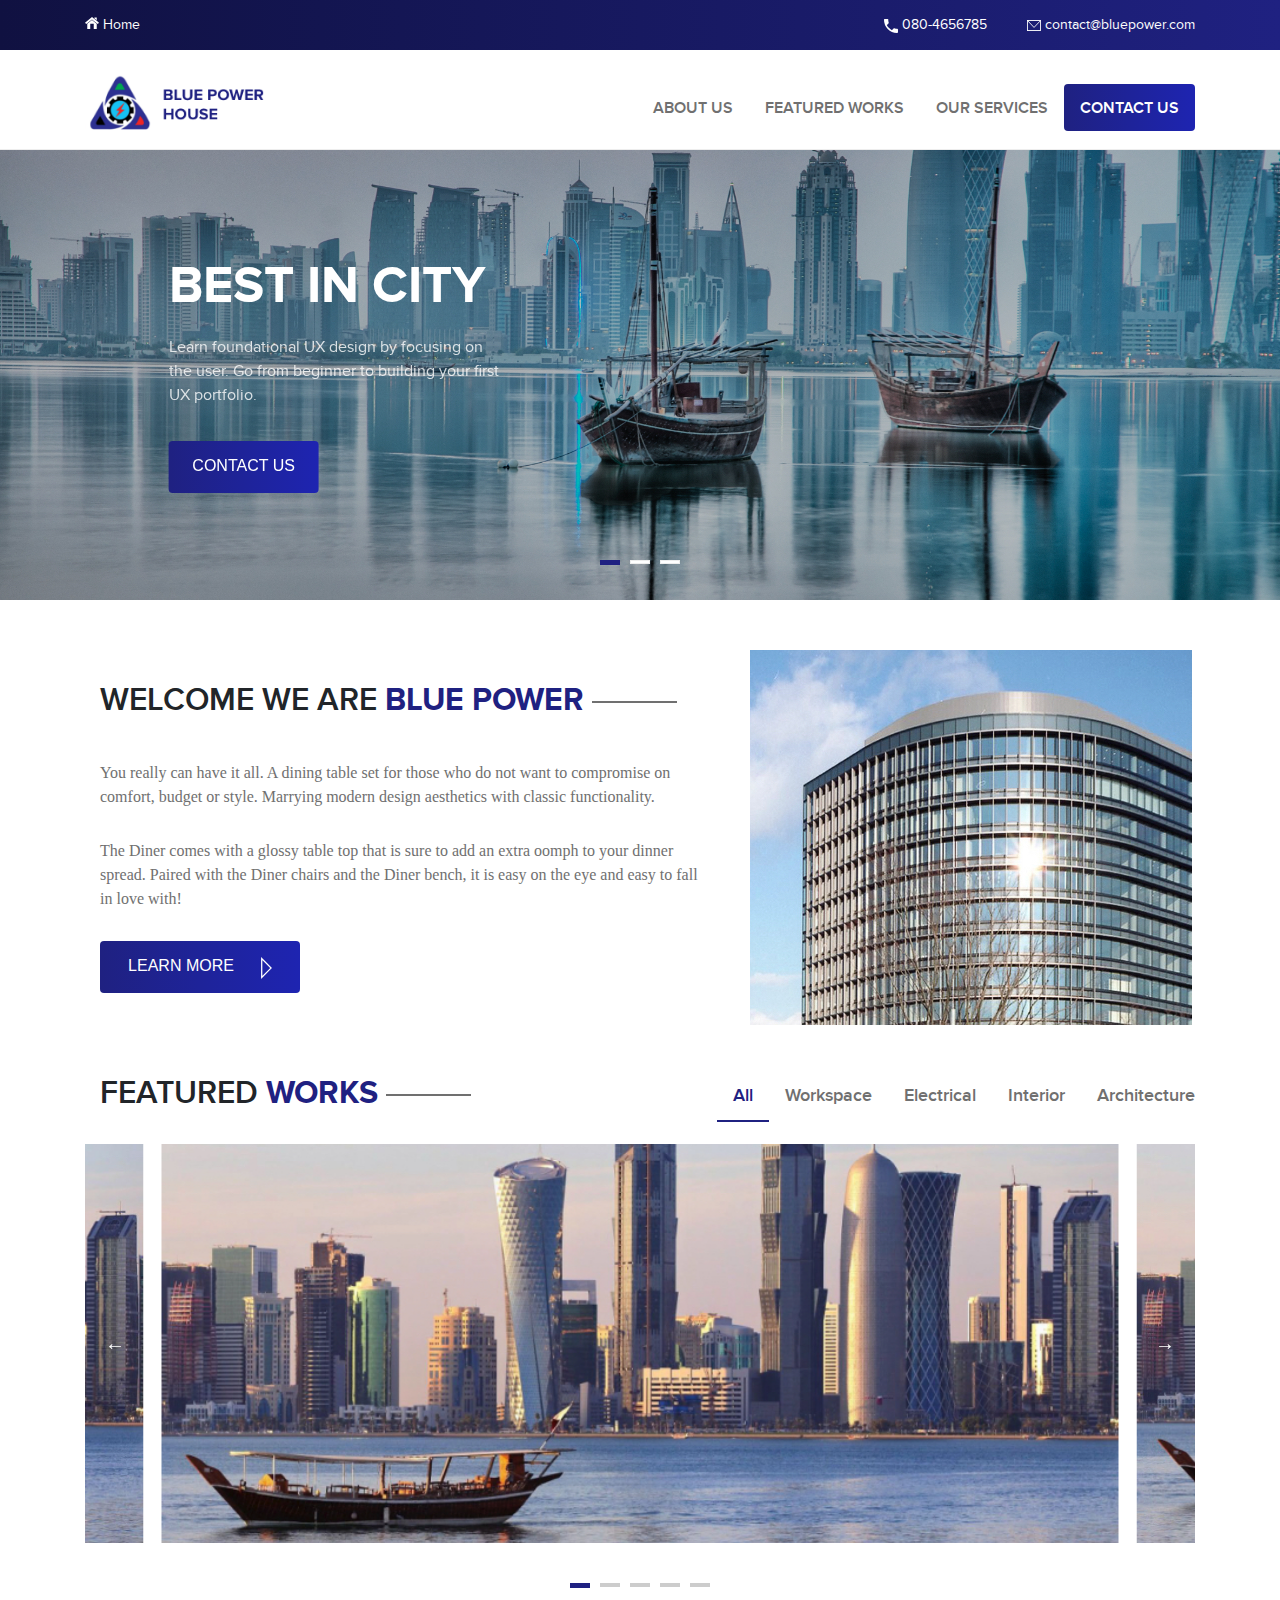
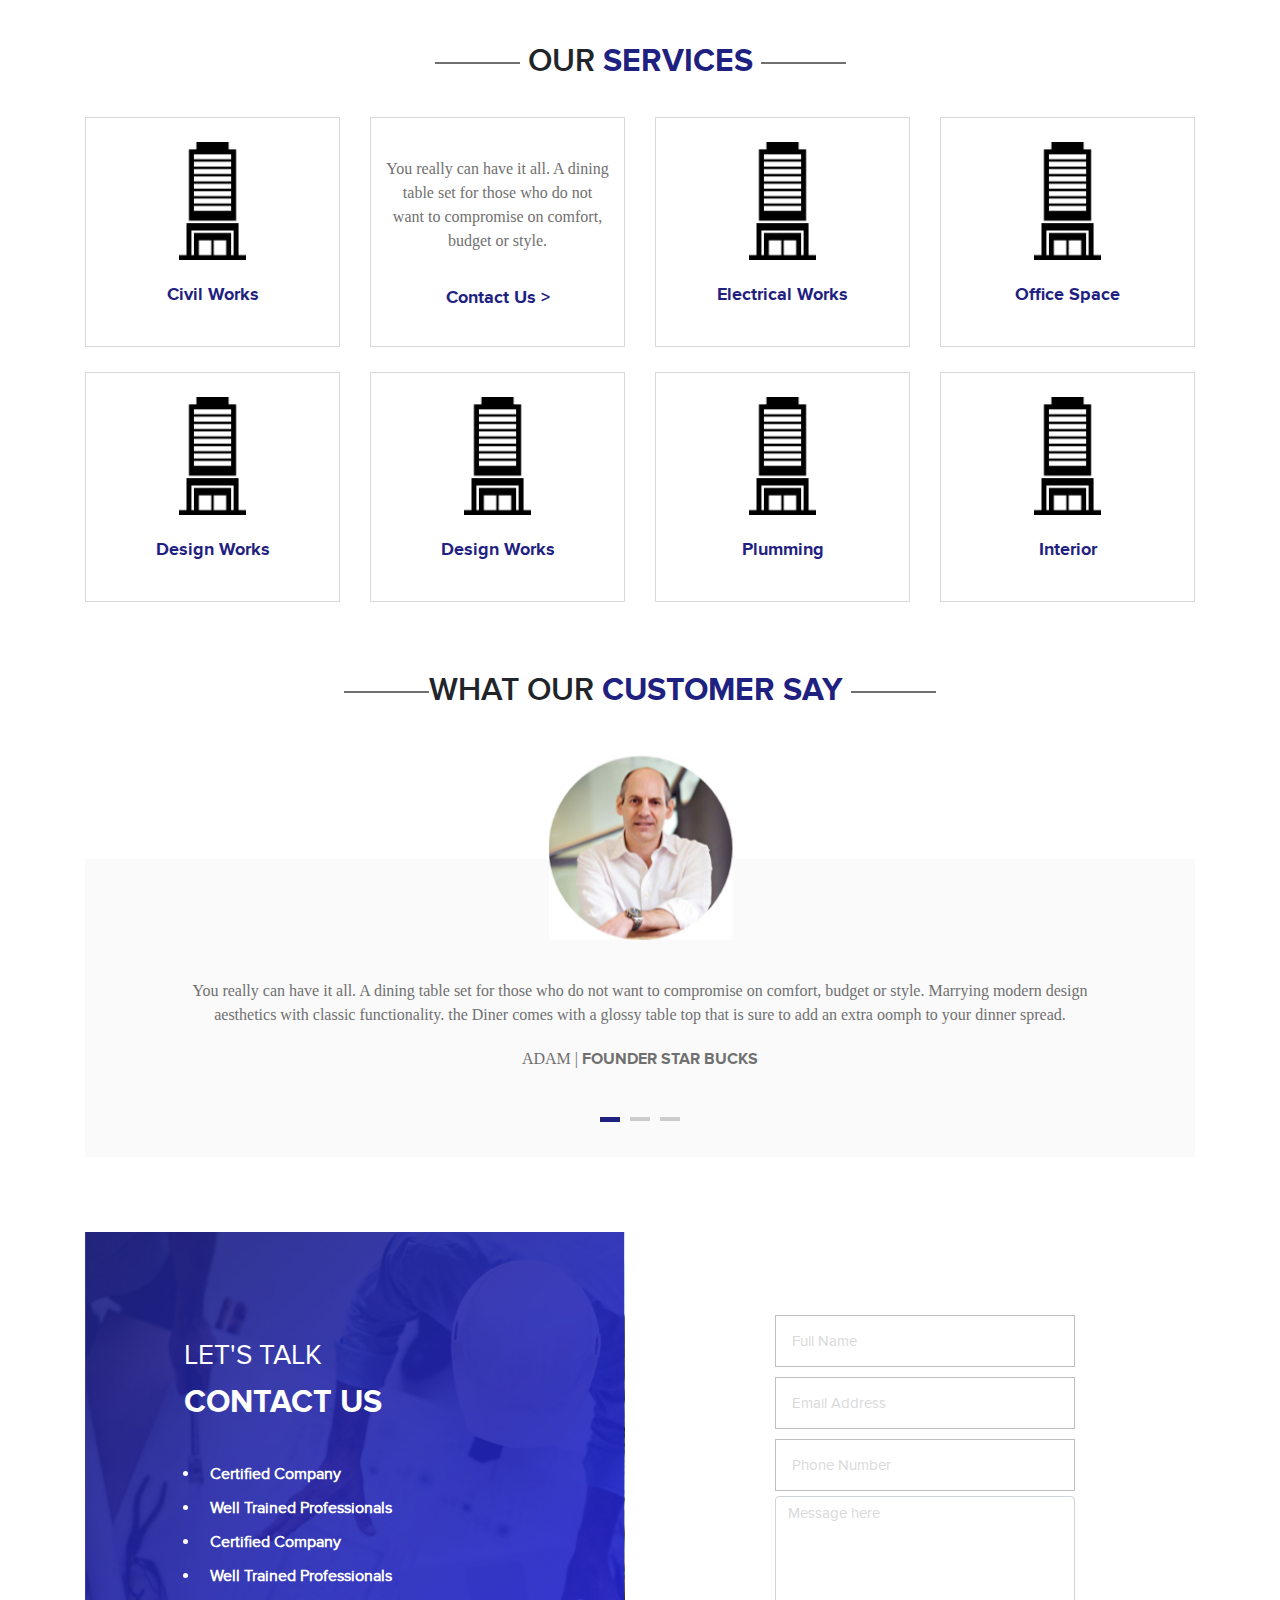
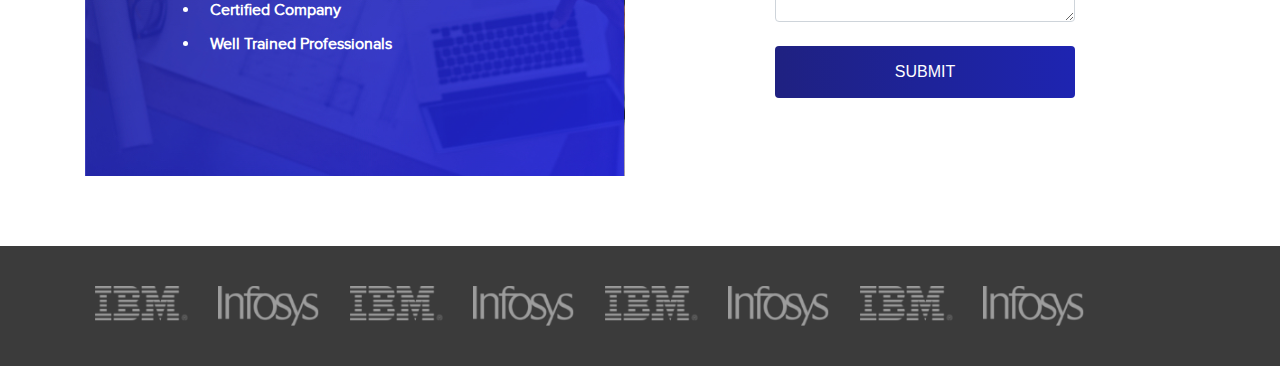
==== commit b5862fdd: "changes" ====
--- a/src/index.html
+++ b/src/index.html
@@ -189,7 +189,7 @@
 							</div>
 						</div>
 					</div>
-					
+
 					<div class="d-block d-sm-none Mob-relative">
 						<img src="assets/Home_mobile.jpg" style="width: 100%">
 						<div class="banner-cnt-index">
@@ -287,7 +287,7 @@
 					</section>
 			</div>
 		</div>
-		<div class="container our-service">
+		<div class="container our-service" id="Our-Service">
 			<div class="row">
 				<div class="col-sm-12 col-12">
 					<div class="welcome-title text-center"><span class="hr-line"></span> OUR <strong class="Blue-Head">SERVICES</strong> <span class="hr-line"></span></div>
@@ -421,7 +421,7 @@
 				</div>
 			</div>
 		</div>
-		<div class="container">
+		<div class="container" id="lets-connect">
 			<div class="lets-talk">
 				<div class="row">
 					<div class="col-sm-6 contact-left d-flex" id="contact-left">
--- a/src/css/style.css
+++ b/src/css/style.css
@@ -108,7 +108,7 @@
 	    top: 0;
 	    background: white;
 	    z-index: 9999;
-	    border-bottom: .5px solid #1e24b1;
+	    border-bottom: .5px solid #ededed;
 	}
 	.desk-nav{
 		padding: 12px 0px;
@@ -711,6 +711,12 @@
 	.Mob-relative{
 		position: relative;
 	}
+	.banner-cnt-about{
+		width: 90% !important;
+	}
+	.banner-header-title{
+		font-size: 42px;
+	}
 
 
 
@@ -819,8 +825,15 @@
 }
 /*End Ipad Css*/
 
-@media only screen and (min-width: 992px) {
+@media only screen and (min-width: 1500px) {
     
+}
+@media 
+(-webkit-min-device-pixel-ratio: 2), 
+(min-resolution: 192dpi) { 
+    .banner-cnt-index{
+    	width: 80% !important;
+    }
 }
 @media only screen and (max-width: 1300px) {
     .banner-cnt-index{
@@ -829,8 +842,23 @@
 }
 @media only screen and (min-width: 1400px) {
     .banner-cnt-index{
-    	width: 75% !important;
+    	width: 76% !important;
+    	padding: 0px !important;
     }
+}
+@media
+not screen and (-webkit-min-device-pixel-ratio: 2),
+not screen and (   min--moz-device-pixel-ratio: 2),
+not screen and (     -o-min-device-pixel-ratio: 2/1),
+not screen and (        min-device-pixel-ratio: 2),
+not screen and (                min-resolution: 192dpi),
+not screen and (                min-resolution: 2dppx) { 
+
+  .banner-cnt-index{
+    	width: 76% !important;
+    	padding: 0px 15px !important;
+    }
+
 }
 
 /*slicker css*/
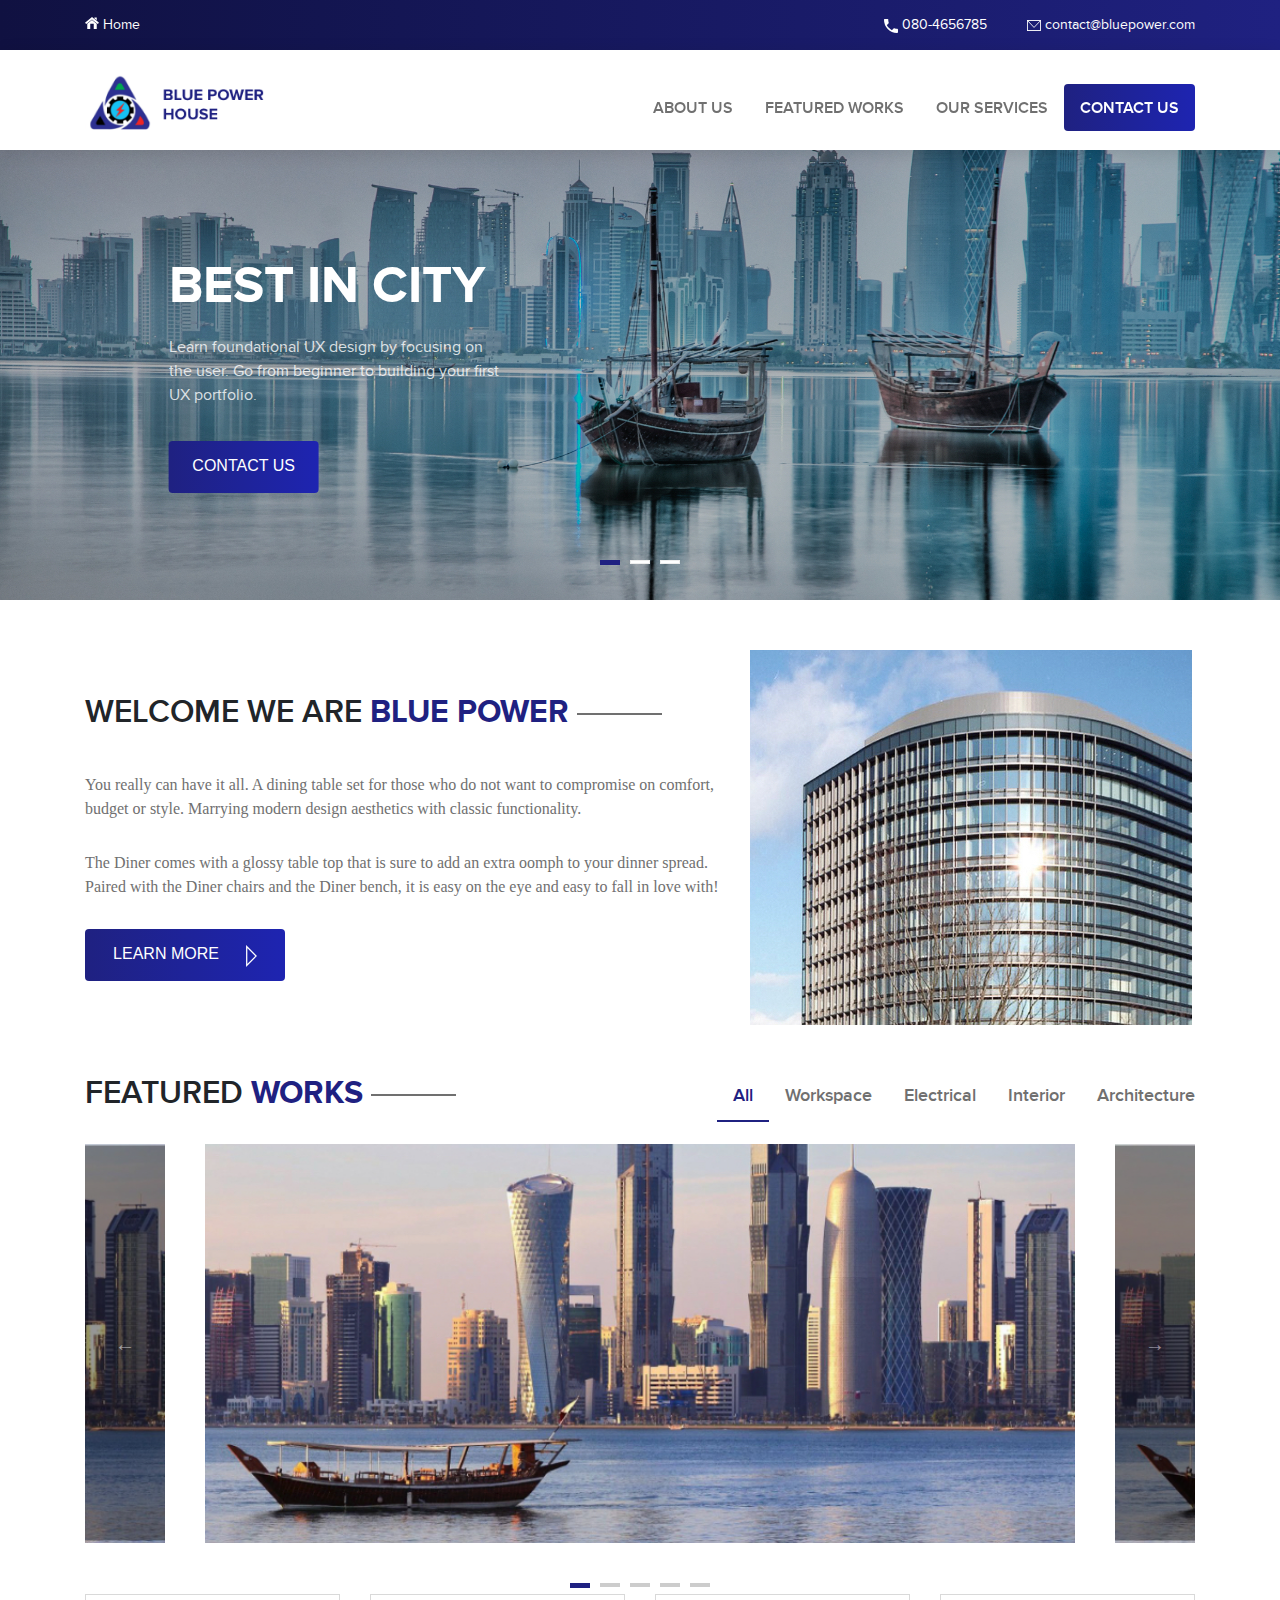
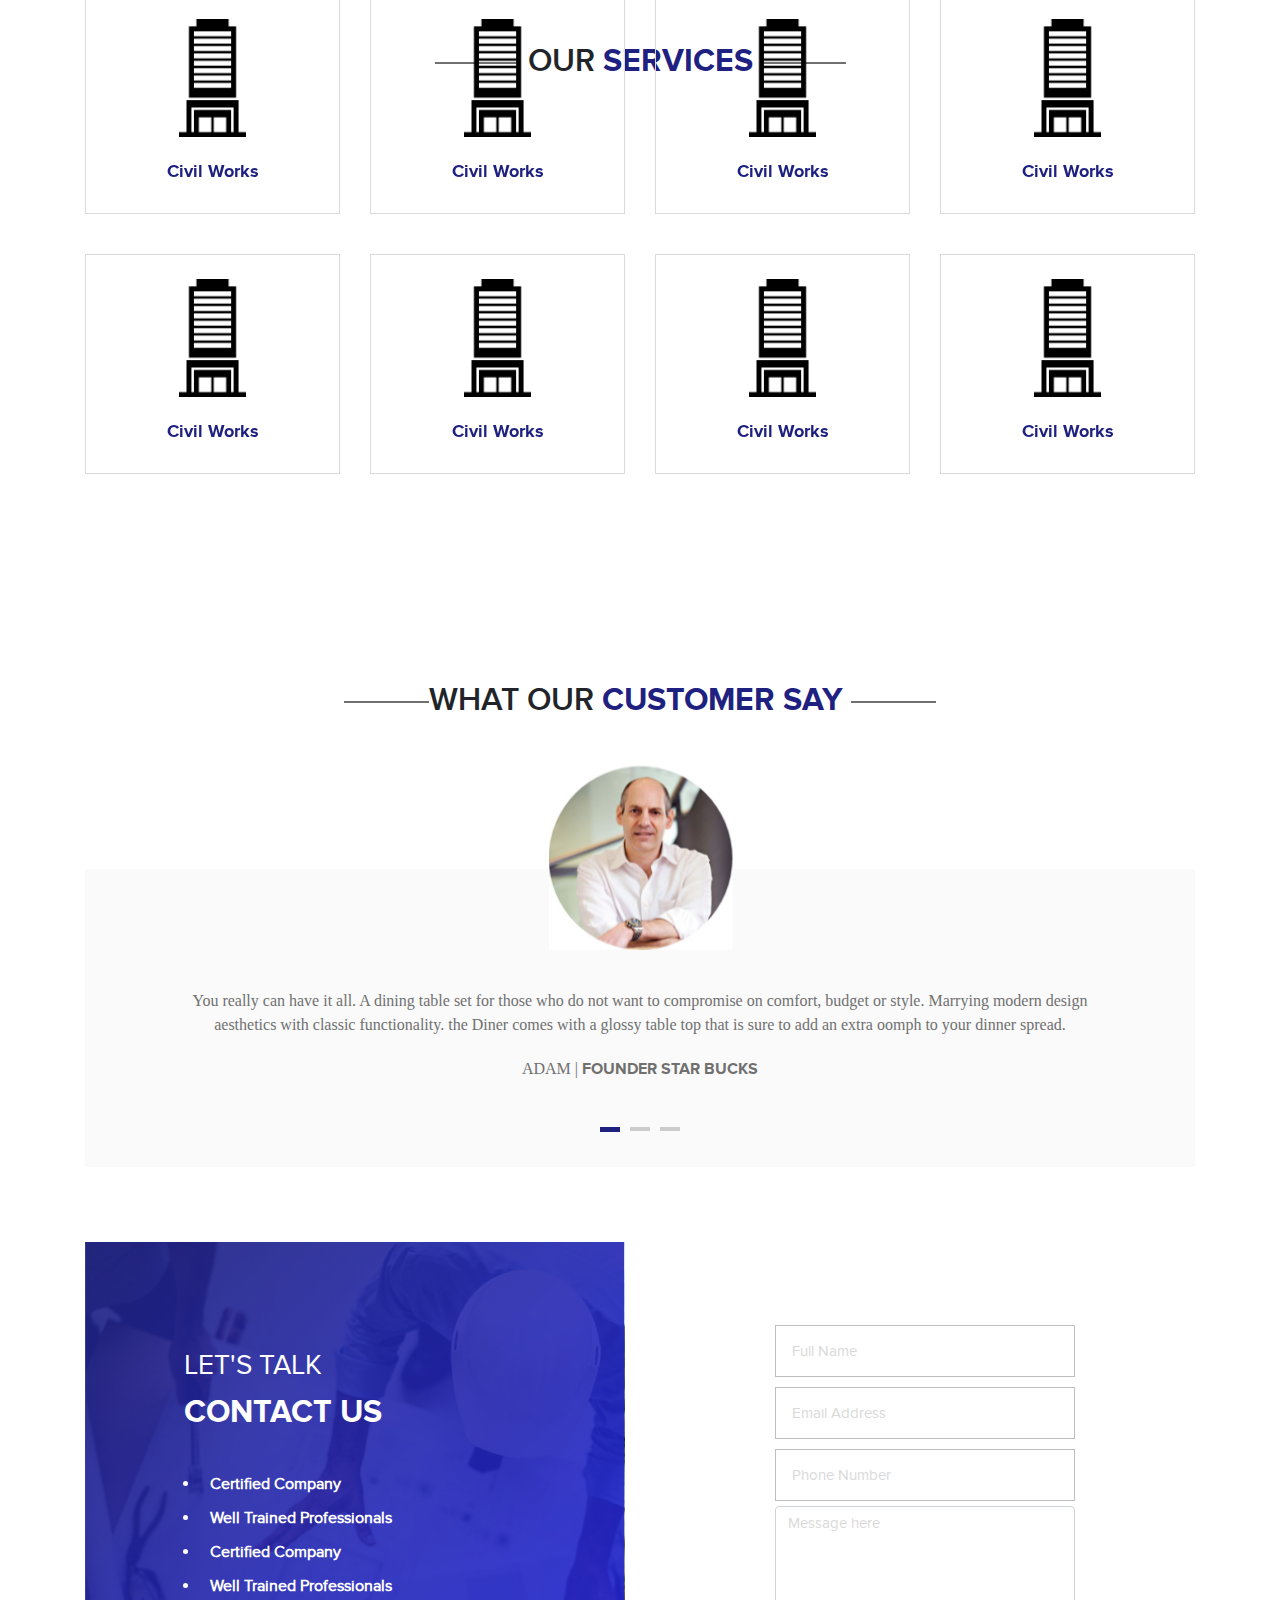
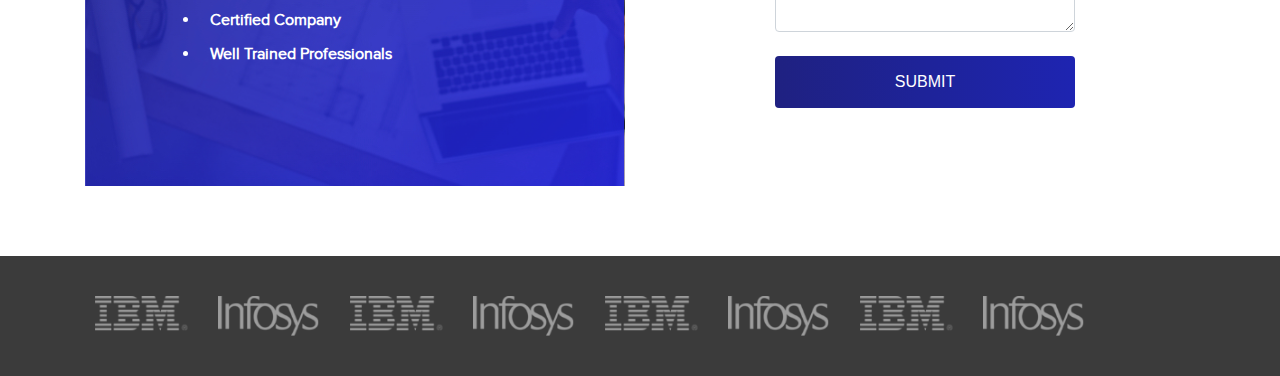
==== commit 25236c51: "development changes" ====
--- a/src/index.html
+++ b/src/index.html
@@ -48,13 +48,13 @@
 								      <a class="nav-link header-hover" href="about.html">ABOUT US</a>
 								    </li>
 								    <li class="nav-item">
-								      <a class="nav-link feature_header header-hover" href="javascript:void(0)">FEATURED WORKS</a>
+								      <a class="nav-link feature_header header-hover" href="#Feature-space">FEATURED WORKS</a>
 								    </li>
 								    <li class="nav-item">
-								      <a class="nav-link service_header header-hover" href="javascript:void:(0)">OUR SERVICES</a>
+								      <a class="nav-link service_header header-hover" href="#Our-Service">OUR SERVICES</a>
 								    </li>
 								    <li class="nav-item">
-								      <a class="nav-link contact-cta Contact_Us" href="javascript:void:(0)" style="color: white !important">CONTACT US</a>
+								      <a class="nav-link contact-cta Contact_Us" href="#lets-connect" style="color: white !important">CONTACT US</a>
 								    </li>
 								    
 							  </ul>
@@ -172,7 +172,7 @@
 								Learn foundational UX design by focusing on the user. Go from beginner to building your first UX portfolio.
 							</div><br>
 							<div class="baner-action">
-								<a class="nav-link contact-cta banner-cta Contact_Us" href="javascript:void(0)" style="padding-top: 13px !important;">CONTACT US</a>
+								<a class="nav-link contact-cta banner-cta Contact_Us" onclick="contactCta()" href="javascript:void(0)" style="padding-top: 13px !important;outline: none;">CONTACT US</a>
 							</div>
 						</div>
 					</div>
@@ -185,7 +185,7 @@
 								Learn foundational UX design by focusing on the user. Go from beginner to building your first UX portfolio.
 							</div><br>
 							<div class="baner-action">
-								<a class="nav-link contact-cta banner-cta Contact_Us" href="javascript:void(0)" style="padding-top: 13px !important;">CONTACT US</a>
+								<a class="nav-link contact-cta banner-cta Contact_Us" href="javascript:void(0)" style="padding-top: 13px !important;" onclick="contactCta()">CONTACT US</a>
 							</div>
 						</div>
 					</div>
@@ -198,7 +198,7 @@
 								Learn foundational UX design by focusing on the user. Go from beginner to building your first UX portfolio.
 							</div><br>
 							<div class="baner-action">
-								<a class="nav-link contact-cta banner-cta Contact_Us" href="javascript:void(0)" style="padding-top: 13px !important;">CONTACT US</a>
+								<a class="nav-link contact-cta banner-cta Contact_Us" href="javascript:void(0)" style="padding-top: 13px !important;" onclick="contactCta()">CONTACT US</a>
 							</div>
 						</div>
 					</div>
@@ -212,7 +212,7 @@
 				<div class="container">
 					<div class="row">
 						<div class="col-sm-7 col-12 d-flex">
-							<div class="container align-self-center">
+							<div class="align-self-center">
 								<div class="welcome-title">WELCOME WE ARE <strong class="Blue-Head">BLUE POWER</strong> <span class="hr-line"></span></div>
 								<div class="welcome-cnt">
 									You really can have it all. A dining table set for those who do not want to compromise on comfort, budget or style. Marrying modern design aesthetics with classic functionality.
@@ -234,11 +234,11 @@
 				</div>
 			</div>
 		</div>
-		<div class="featured-work-space" id="Feature-space">
+		<div class="featured-work-space tab-active-scroll" id="Feature-space">
 			<div class="container">
 				<div class="row">
 					<div class="col-sm-5 col-12">
-						<div class="container">
+						<div class="">
 							<div class="welcome-title">FEATURED <strong class="Blue-Head">WORKS</strong> <span class="hr-line"></span></div>
 						</div>
 					</div>
@@ -270,6 +270,7 @@
 					<section class="center slider">
 						  <div>
 						    <img src="assets/Feature_slide1.jpg" width="100%">
+						    
 						  </div>
 						  <div>
 						    <img src="assets/Feature_slide1.jpg" width="100%">
@@ -287,7 +288,7 @@
 					</section>
 			</div>
 		</div>
-		<div class="container our-service" id="Our-Service">
+		<div class="container our-service tab-active-scroll" id="Our-Service">
 			<div class="row">
 				<div class="col-sm-12 col-12">
 					<div class="welcome-title text-center"><span class="hr-line"></span> OUR <strong class="Blue-Head">SERVICES</strong> <span class="hr-line"></span></div>
@@ -295,90 +296,236 @@
 				
 			</div>
 			<div class="row centerMobile">
-				<div class="col-sm-3 d-flex">
-					<div class="container service text-center align-self-center">
-						<br>
-						<img src="assets/service_icon.svg" width="30%">
-						
-						<div class="service_title text-center">
-							Civil Works
-						</div>
-						<br>
-					</div>
-				</div>
-				<div class="col-sm-3 d-flex">
-					<div class="container service text-center align-self-center">
-						<br>
-						<div class="contact-text">
-							You really can have it all. A dining table set for those who do not want to compromise on comfort, budget or style.
-						</div>
-						<div class="service_title text-center Contact_Us">
-							<a class="service_title Contact_Us" href="#contact-left">
-								Contact Us >
-							</a>
-							
-						</div>
-						<br>
-					</div>
-				</div>
-				<div class="col-sm-3 d-flex">
-					<div class="container service text-center align-self-center">
-						<br>
-						<img src="assets/service_icon.svg" width="30%">
-						<div class="service_title text-center">
-							Electrical Works
-						</div>
-						<br>
-					</div>
-				</div>
-				<div class="col-sm-3 d-flex">
-					<div class="container service text-center align-self-center">
-						<br>
-						<img src="assets/service_icon.svg" width="30%">
-						<div class="service_title text-center">
-							Office Space
-						</div>
-						<br>
-					</div>
-				</div>
-				<div class="col-sm-3 d-flex">
-					<div class="container service text-center align-self-center">
-						<br>
-						<img src="assets/service_icon.svg" width="30%">
-						<div class="service_title text-center">
-							Design Works
-						</div>
-						<br>
-					</div>
-				</div>
-				<div class="col-sm-3 d-flex">
-					<div class="container service text-center align-self-center">
-						<br>
-						<img src="assets/service_icon.svg" width="30%">
-						<div class="service_title text-center">
-							Design Works
-						</div>
-						<br>
-					</div>
-				</div>
-				<div class="col-sm-3 d-flex">
-					<div class="container service text-center align-self-center">
-						<br>
-						<img src="assets/service_icon.svg" width="30%">
-						<div class="service_title text-center">
-							Plumming
-						</div>
-						<br>
-					</div>
-				</div>
-				<div class="col-sm-3 d-flex">
-					<div class="container service text-center align-self-center">
-						<br>
-						<img src="assets/service_icon.svg" width="30%">
-						<div class="service_title text-center">
-							Interior
-						</div>
-						<br>
+				<!-- flip 1 -->
+				<div class="col-sm-3 d-flex f1_container">
+					<div class="f1_card">
+						<div class="container service text-center align-self-center front face">
+							<br>
+							<img src="assets/service_icon.svg" width="30%">
+							
+							<div class="service_title text-center">
+								Civil Works
+							</div>
+							<br>
+						</div>
+						<div class="back face">
+							<div class="container service text-center align-self-center">
+								<br>
+								<div class="contact-text">
+									You really can have it all. A dining table set for those who do not want to compromise on comfort, budget or style.
+								</div>
+								<div class="service_title text-center Contact_Us">
+									<a class="service_title Contact_Us" href="#contact-left">
+										Contact Us >
+									</a>
+									
+								</div>
+								<br>
+							</div>
+						</div>
+					</div>
+				</div>
+				<!-- flip 2 -->
+				<div class="col-sm-3 d-flex f1_container">
+					<div class="f1_card">
+						<div class="container service text-center align-self-center front face">
+							<br>
+							<img src="assets/service_icon.svg" width="30%">
+							
+							<div class="service_title text-center">
+								Civil Works
+							</div>
+							<br>
+						</div>
+						<div class="back face">
+							<div class="container service text-center align-self-center">
+								<br>
+								<div class="contact-text">
+									You really can have it all. A dining table set for those who do not want to compromise on comfort, budget or style.
+								</div>
+								<div class="service_title text-center Contact_Us">
+									<a class="service_title Contact_Us" href="#contact-left">
+										Contact Us >
+									</a>
+									
+								</div>
+								<br>
+							</div>
+						</div>
+					</div>
+				</div>
+				<!-- flip 3 -->
+				<div class="col-sm-3 d-flex f1_container">
+					<div class="f1_card">
+						<div class="container service text-center align-self-center front face">
+							<br>
+							<img src="assets/service_icon.svg" width="30%">
+							
+							<div class="service_title text-center">
+								Civil Works
+							</div>
+							<br>
+						</div>
+						<div class="back face">
+							<div class="container service text-center align-self-center">
+								<br>
+								<div class="contact-text">
+									You really can have it all. A dining table set for those who do not want to compromise on comfort, budget or style.
+								</div>
+								<div class="service_title text-center Contact_Us">
+									<a class="service_title Contact_Us" href="#contact-left">
+										Contact Us >
+									</a>
+									
+								</div>
+								<br>
+							</div>
+						</div>
+					</div>
+				</div>
+				<!-- flip 4 -->
+				<div class="col-sm-3 d-flex f1_container">
+					<div class="f1_card">
+						<div class="container service text-center align-self-center front face">
+							<br>
+							<img src="assets/service_icon.svg" width="30%">
+							
+							<div class="service_title text-center">
+								Civil Works
+							</div>
+							<br>
+						</div>
+						<div class="back face">
+							<div class="container service text-center align-self-center">
+								<br>
+								<div class="contact-text">
+									You really can have it all. A dining table set for those who do not want to compromise on comfort, budget or style.
+								</div>
+								<div class="service_title text-center Contact_Us">
+									<a class="service_title Contact_Us" href="#contact-left">
+										Contact Us >
+									</a>
+									
+								</div>
+								<br>
+							</div>
+						</div>
+					</div>
+				</div>
+				<!-- flip 5 -->
+				<div class="col-sm-3 d-flex f1_container">
+					<div class="f1_card">
+						<div class="container service text-center align-self-center front face">
+							<br>
+							<img src="assets/service_icon.svg" width="30%">
+							
+							<div class="service_title text-center">
+								Civil Works
+							</div>
+							<br>
+						</div>
+						<div class="back face">
+							<div class="container service text-center align-self-center">
+								<br>
+								<div class="contact-text">
+									You really can have it all. A dining table set for those who do not want to compromise on comfort, budget or style.
+								</div>
+								<div class="service_title text-center Contact_Us">
+									<a class="service_title Contact_Us" href="#contact-left">
+										Contact Us >
+									</a>
+									
+								</div>
+								<br>
+							</div>
+						</div>
+					</div>
+				</div>
+				<!-- flip 6 -->
+				<div class="col-sm-3 d-flex f1_container">
+					<div class="f1_card">
+						<div class="container service text-center align-self-center front face">
+							<br>
+							<img src="assets/service_icon.svg" width="30%">
+							
+							<div class="service_title text-center">
+								Civil Works
+							</div>
+							<br>
+						</div>
+						<div class="back face">
+							<div class="container service text-center align-self-center">
+								<br>
+								<div class="contact-text">
+									You really can have it all. A dining table set for those who do not want to compromise on comfort, budget or style.
+								</div>
+								<div class="service_title text-center Contact_Us">
+									<a class="service_title Contact_Us" href="#contact-left">
+										Contact Us >
+									</a>
+									
+								</div>
+								<br>
+							</div>
+						</div>
+					</div>
+				</div>
+				<!-- flip 7 -->
+				<div class="col-sm-3 d-flex f1_container">
+					<div class="f1_card">
+						<div class="container service text-center align-self-center front face">
+							<br>
+							<img src="assets/service_icon.svg" width="30%">
+							
+							<div class="service_title text-center">
+								Civil Works
+							</div>
+							<br>
+						</div>
+						<div class="back face">
+							<div class="container service text-center align-self-center">
+								<br>
+								<div class="contact-text">
+									You really can have it all. A dining table set for those who do not want to compromise on comfort, budget or style.
+								</div>
+								<div class="service_title text-center Contact_Us">
+									<a class="service_title Contact_Us" href="#contact-left">
+										Contact Us >
+									</a>
+									
+								</div>
+								<br>
+							</div>
+						</div>
+					</div>
+				</div>
+				<!-- flip 8 -->
+				<div class="col-sm-3 d-flex f1_container">
+					<div class="f1_card">
+						<div class="container service text-center align-self-center front face">
+							<br>
+							<img src="assets/service_icon.svg" width="30%">
+							
+							<div class="service_title text-center">
+								Civil Works
+							</div>
+							<br>
+						</div>
+						<div class="back face">
+							<div class="container service text-center align-self-center">
+								<br>
+								<div class="contact-text">
+									You really can have it all. A dining table set for those who do not want to compromise on comfort, budget or style.
+								</div>
+								<div class="service_title text-center Contact_Us">
+									<a class="service_title Contact_Us" href="#contact-left">
+										Contact Us >
+									</a>
+									
+								</div>
+								<br>
+							</div>
+						</div>
 					</div>
 				</div>
 			</div>
@@ -421,7 +568,7 @@
 				</div>
 			</div>
 		</div>
-		<div class="container" id="lets-connect">
+		<div class="container tab-active-scroll" id="lets-connect">
 			<div class="lets-talk">
 				<div class="row">
 					<div class="col-sm-6 contact-left d-flex" id="contact-left">
--- a/src/css/style.css
+++ b/src/css/style.css
@@ -108,7 +108,7 @@
 	    top: 0;
 	    background: white;
 	    z-index: 9999;
-	    border-bottom: .5px solid #ededed;
+	    box-shadow: 0 3px 16px 0 rgba(0,0,0,.11);
 	}
 	.desk-nav{
 		padding: 12px 0px;
@@ -116,7 +116,7 @@
 	.desk-nav ul li a{
 		font-size: 16px;
 		font-family: proximaNovaSemiBold;
-		color: #707070 !important;
+		color: #707070;
 	}
 	.featured-list ul li a{
 		font-size: 18px;
@@ -226,7 +226,6 @@
 	}
 	.service{
 		border: 1px solid #D9D9D9;
-		height: 230px;
 		margin-top: 25px;
 	}
 	.service:hover {
@@ -373,6 +372,7 @@
 	}
 	.Video_Play{
 		width: 7%;
+		cursor: pointer;
 	}
 	.banner-header-title{
 		font-size: 52px;
@@ -803,6 +803,9 @@
 	.banner-header-text{
 		font-size: 32px;
 	}
+	.slick-arrow{
+		height: 190px !important;
+	}
 
 }
 /* ----------- iPad Pro 10.5" ----------- */
@@ -822,6 +825,9 @@
 	.mobile_overflow{
 		width: 1200px;
 	}
+	.slick-arrow {
+    height: 306px !important;
+}
 }
 /*End Ipad Css*/
 
@@ -873,7 +879,11 @@
 
 .slick-slide img {
   width: 100%;
-  transform: scale(0.95);
+  transform: scale(1);
+}
+#Feature-space .slick-slide img {
+  width: 100%;
+  transform: scale(1);
 }
 
 .slick-prev:before,
@@ -910,3 +920,85 @@
     transform: scale(1);
 }
 
+/*flip css*/
+.f1_container {
+  position: relative;
+  height: 260px;
+  z-index: 1;
+}
+.f1_container {
+  perspective: 1000;
+}
+.f1_card {
+  width: 100%;
+  height: 100%;
+  transform-style: preserve-3d;
+  /*transition: all 1.0s linear;*/
+}
+.f1_container:hover .f1_card {
+  transform: rotateY(180deg);
+}
+.face {
+  position: absolute;
+  
+  backface-visibility: hidden;
+  -webkit-backface-visibility: hidden;
+}
+.face.back {
+  display: block;
+  transform: rotateY(180deg);
+  box-sizing: border-box;
+  color: white;
+  text-align: center;
+  background-color: white;
+}
+
+.over-lay{
+	position: fixed;
+    left: 0;
+    right: 0;
+    top: 0px;
+    bottom: 0;
+    background: rgba(0,0,0,0.8);
+    z-index: 99999;
+}
+iframe{
+	position:absolute;
+    top:50%;
+    left:50%;
+    transform:translate(-50%, -50%);
+    z-index: 99999;
+}
+.overly{
+	position: fixed;
+    left: 0;
+    right: 0;
+    top: 0px;
+    bottom: 0;
+    background: rgba(0,0,0,0.5);
+    z-index: 999;
+}
+.slick-arrow{
+	background: black;
+    opacity: 0.4;
+    width: 80px;
+    height: 395px;
+}
+.slick-prev{
+	left: 0px !important;
+}
+.slick-next{
+	right: 0px;
+}
+
+#Our-Service .slick-arrow{
+	display: none !important;
+}
+.close-pop{
+	color: #ccc !important;
+    position: absolute;
+    top: 16%;
+    left: 72%;
+    transform: translate(-50%, -50%);
+    font-size: 50px;
+}
